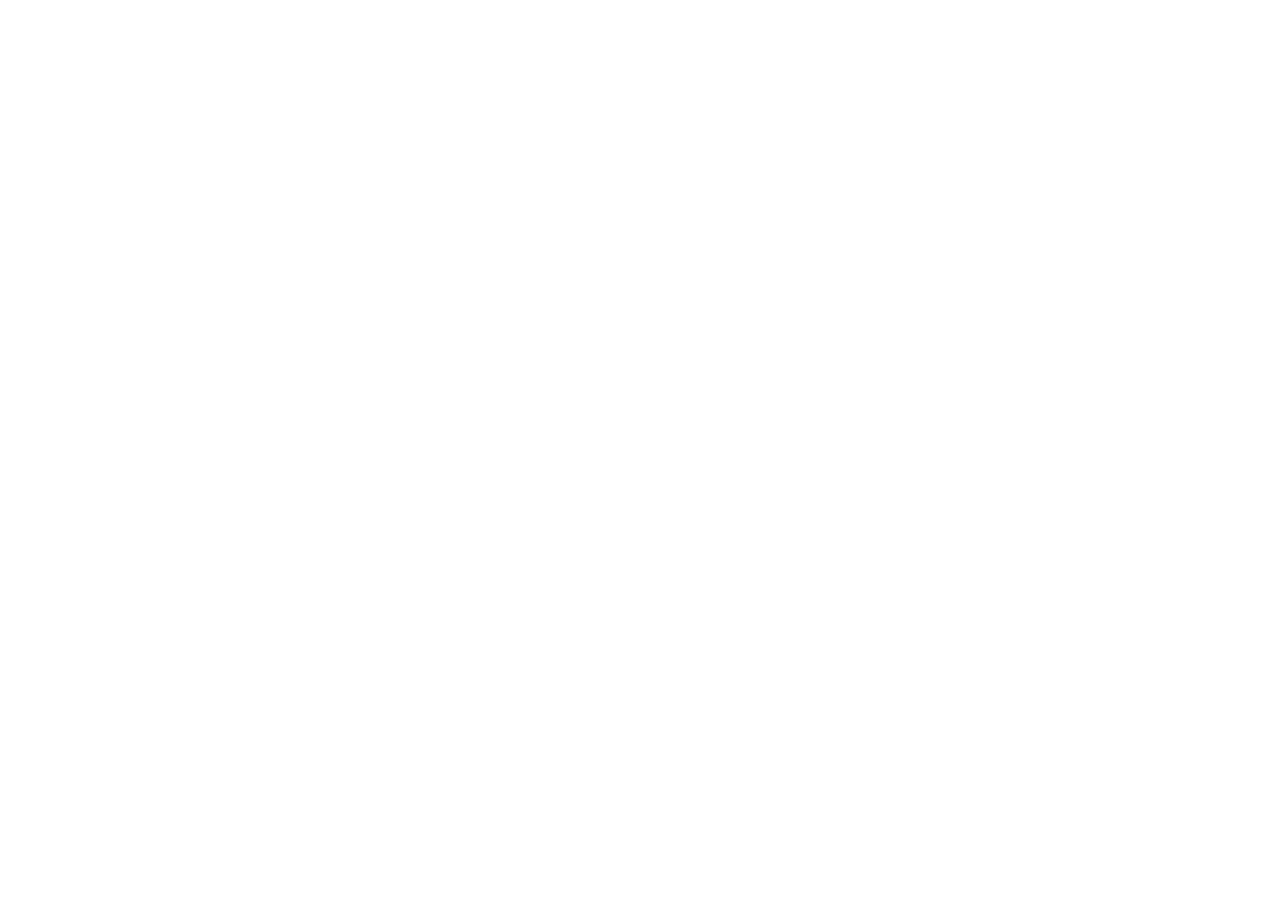
==== generator/index.html @ ec651902 "Add files via upload" ====
<!doctype html>
<html ng-app="app" lang="en">
<head>
  <meta charset="UTF-8">
  <title>Angular App</title>
  <link rel="icon" type="image/x-icon" href="/img/favicon.ico">
  <meta name="viewport" content="width=device-width, initial-scale=1">

  <base href="/">
<link href="/css/app.css" rel="stylesheet"></head>
<body>
  <app></app>
<script type="text/javascript" src="/app.2f1c75b64c5537a450ba.js"></script></body>
</html>
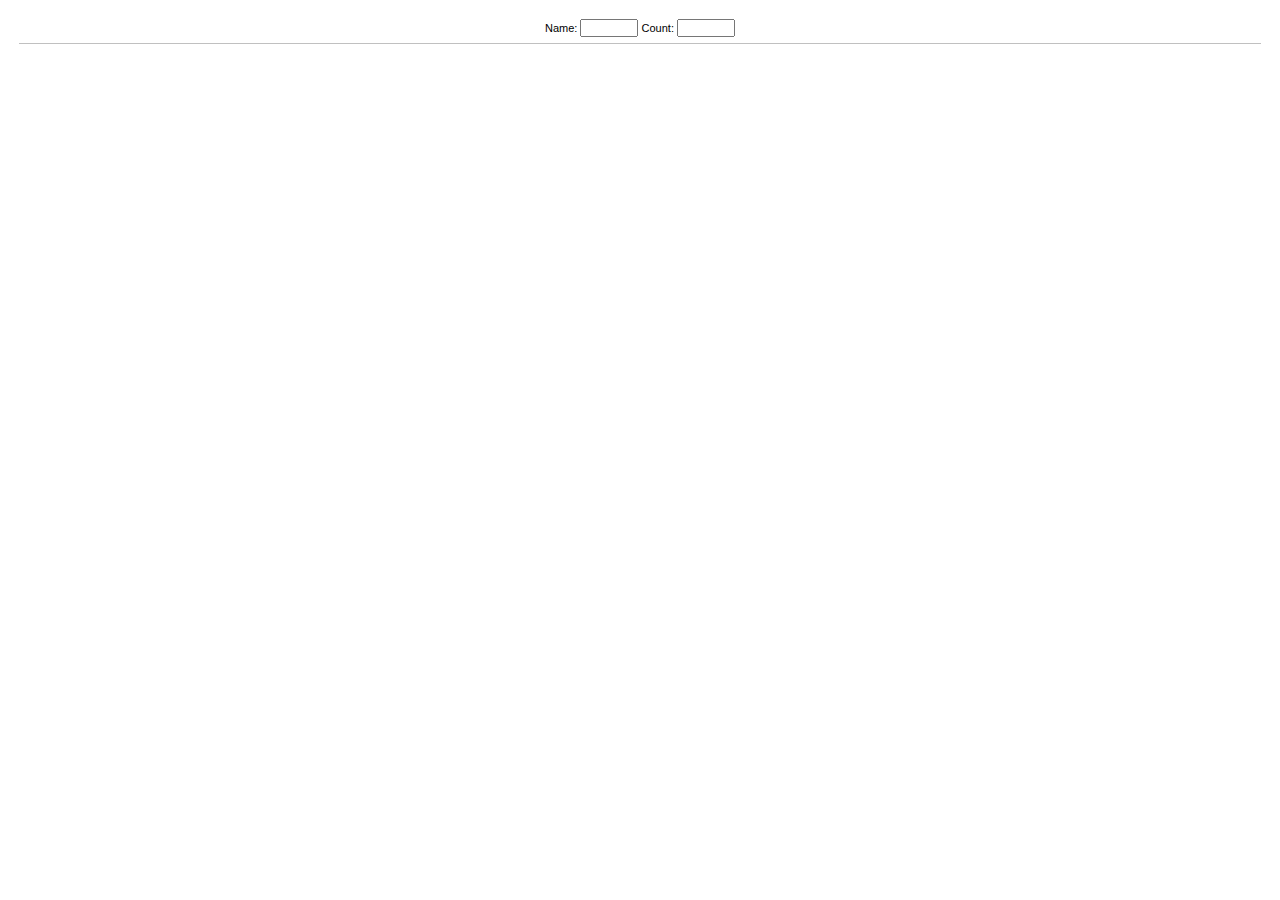
==== commit 5f875e2b: "Add files via upload" ====
--- a/generator/index.html
+++ b/generator/index.html
@@ -7,8 +7,8 @@
   <meta name="viewport" content="width=device-width, initial-scale=1">
 
   <base href="/">
-<link href="/css/app.css" rel="stylesheet"></head>
+<link href="/generator/css/app.css" rel="stylesheet"></head>
 <body>
   <app></app>
-<script type="text/javascript" src="/app.2f1c75b64c5537a450ba.js"></script></body>
+<script type="text/javascript" src="/generator/app.075ae5afd5b151b10139.js"></script></body>
 </html>
--- a/generator/css/app.css
+++ b/generator/css/app.css
@@ -0,0 +1,43 @@
+main {
+  font-size: 11px;
+  padding: 1em;
+  font-family: Arial, Helvetica, sans-serif;
+  text-align: center;
+  display: block;
+}
+
+input {
+  width: 50px;
+  font-size: 11px;
+}
+
+form {
+  padding-bottom: 0.5em;
+  margin-bottom: 0.5em;
+  border-bottom: 1px solid silver;
+}
+
+.column {
+  width: 250px;
+  float: left;
+  padding-right: 0.5em;
+  margin-right: 0.5em;
+  border-right: 1px solid silver;
+}
+
+.container {
+  display: inline-block;
+  border: 5px solid #000;
+  padding: 10px 10px 5px;
+  margin-bottom: 1em;
+}
+
+.label {
+  font-family: monospace;
+  font-weight: 700;
+  font-size: 22px;
+  display: block;
+  text-align: center;
+  line-height: 1.5;
+}
+/*# sourceMappingURL=app.css.map*/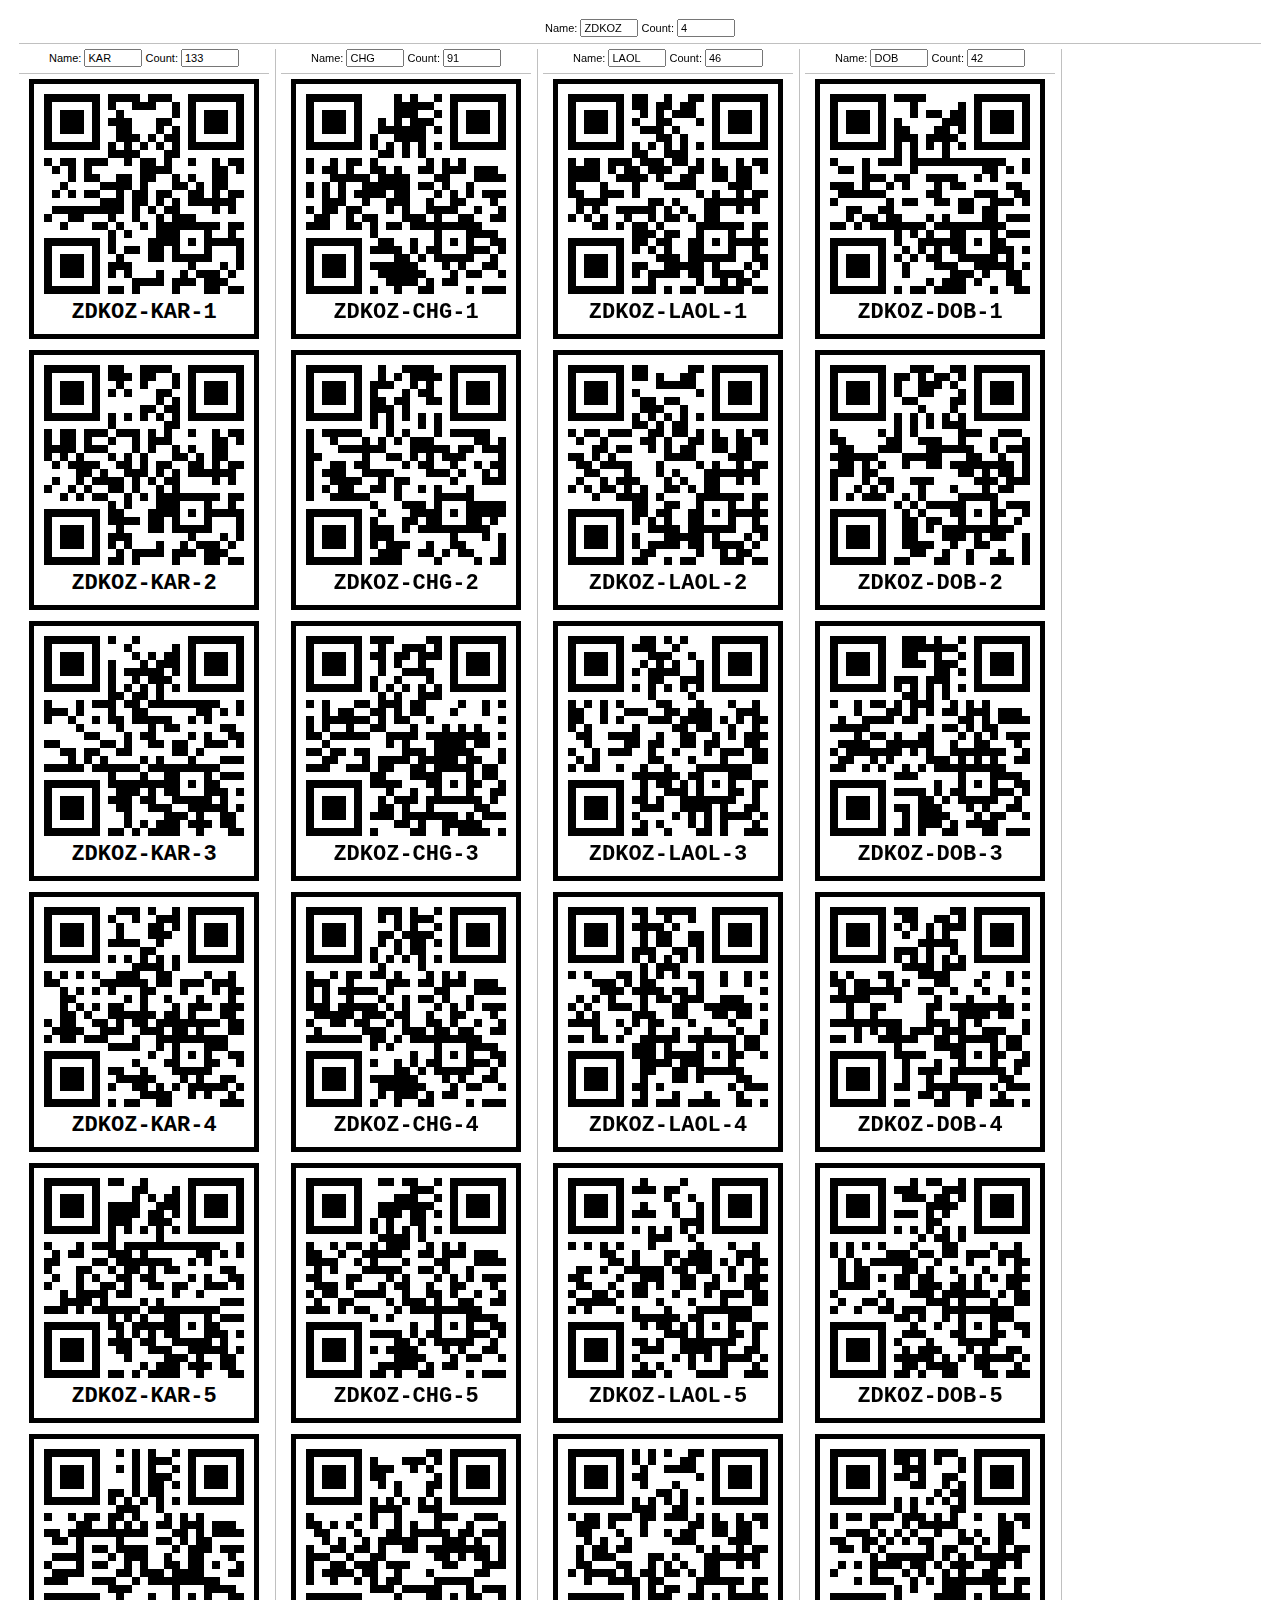
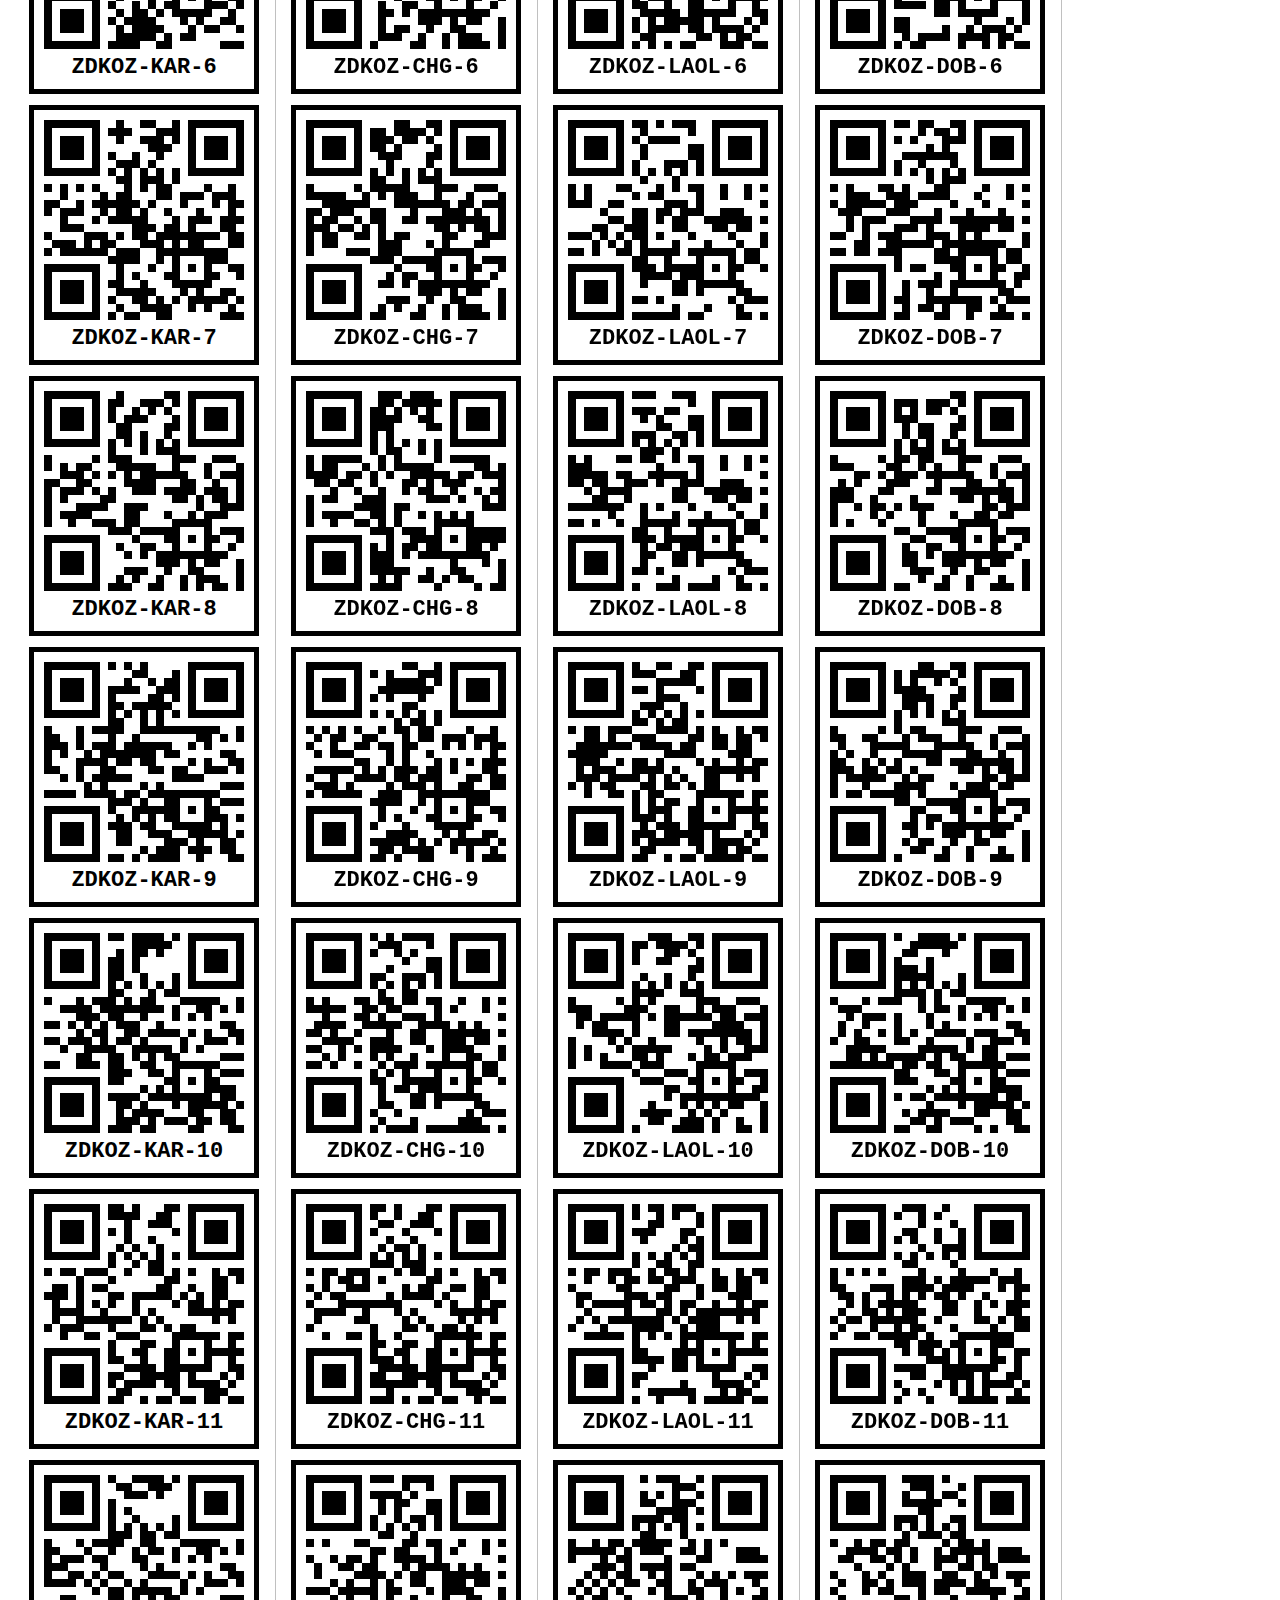
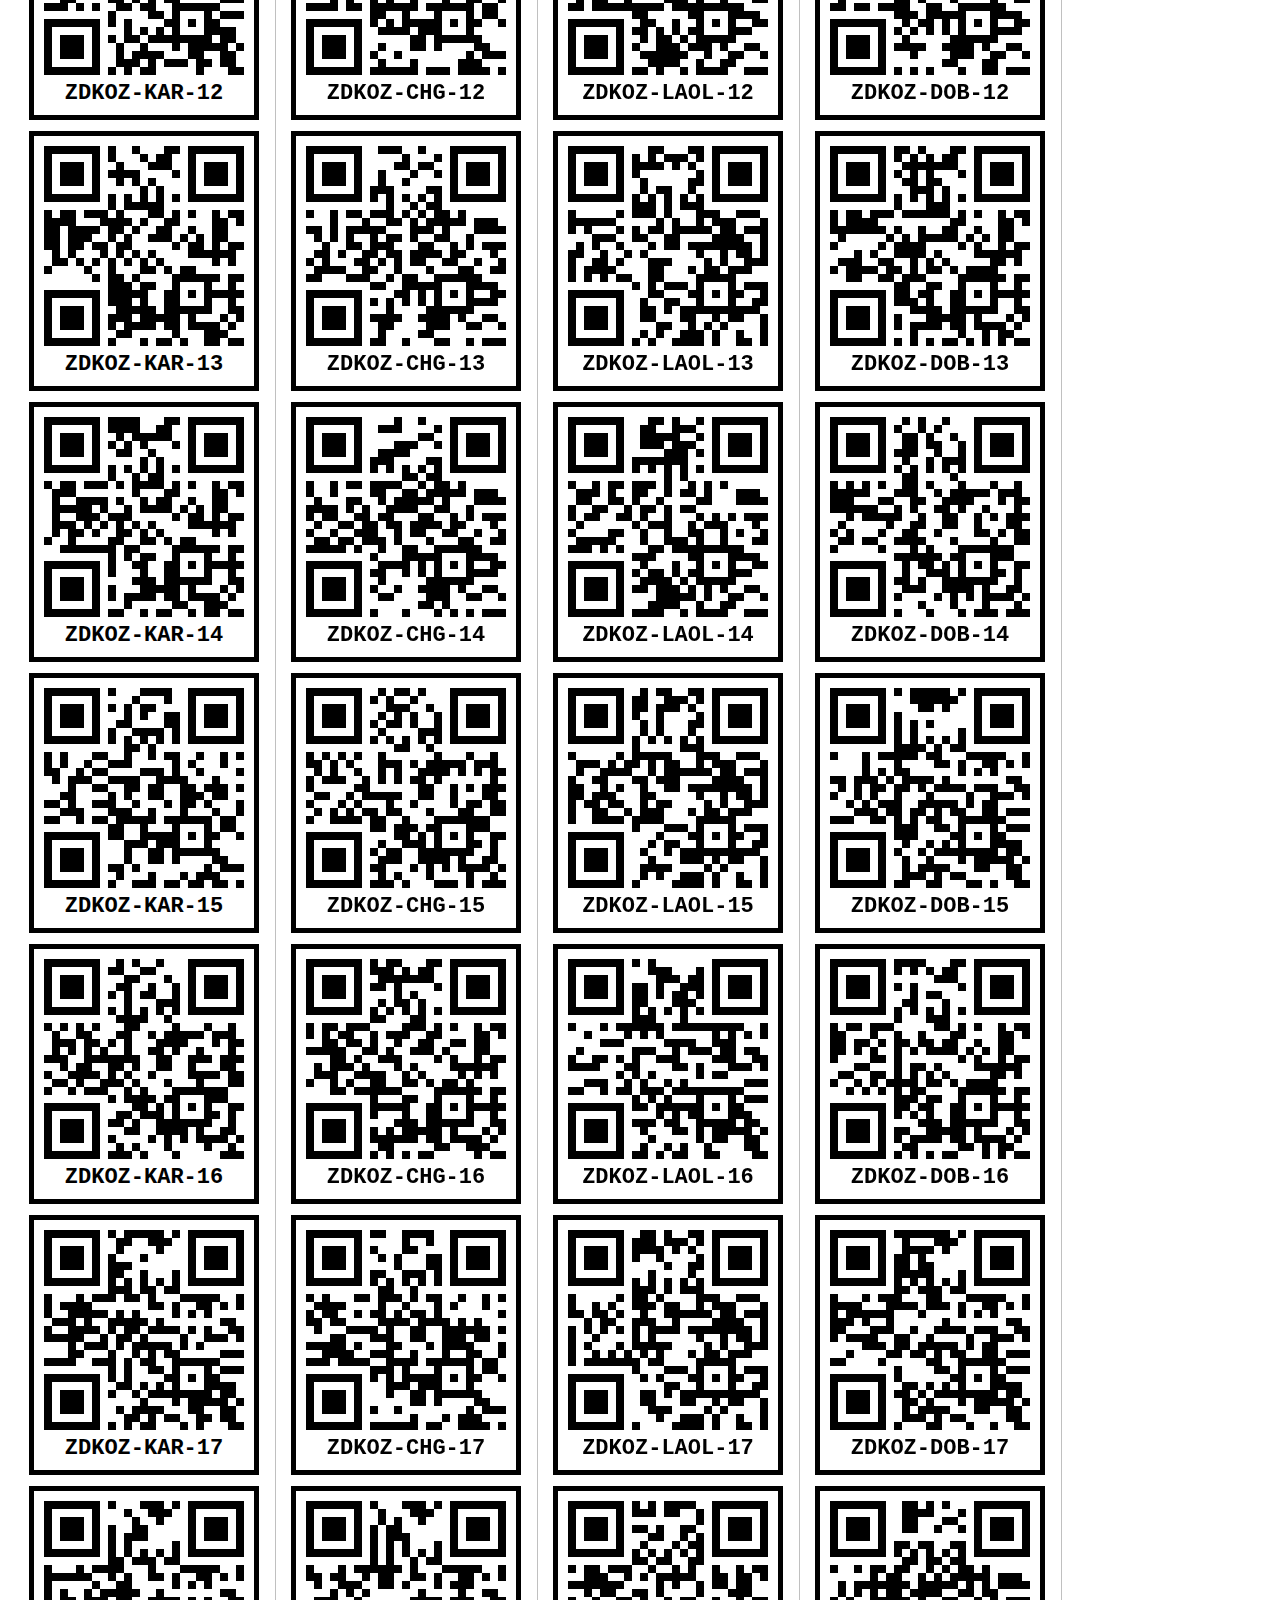
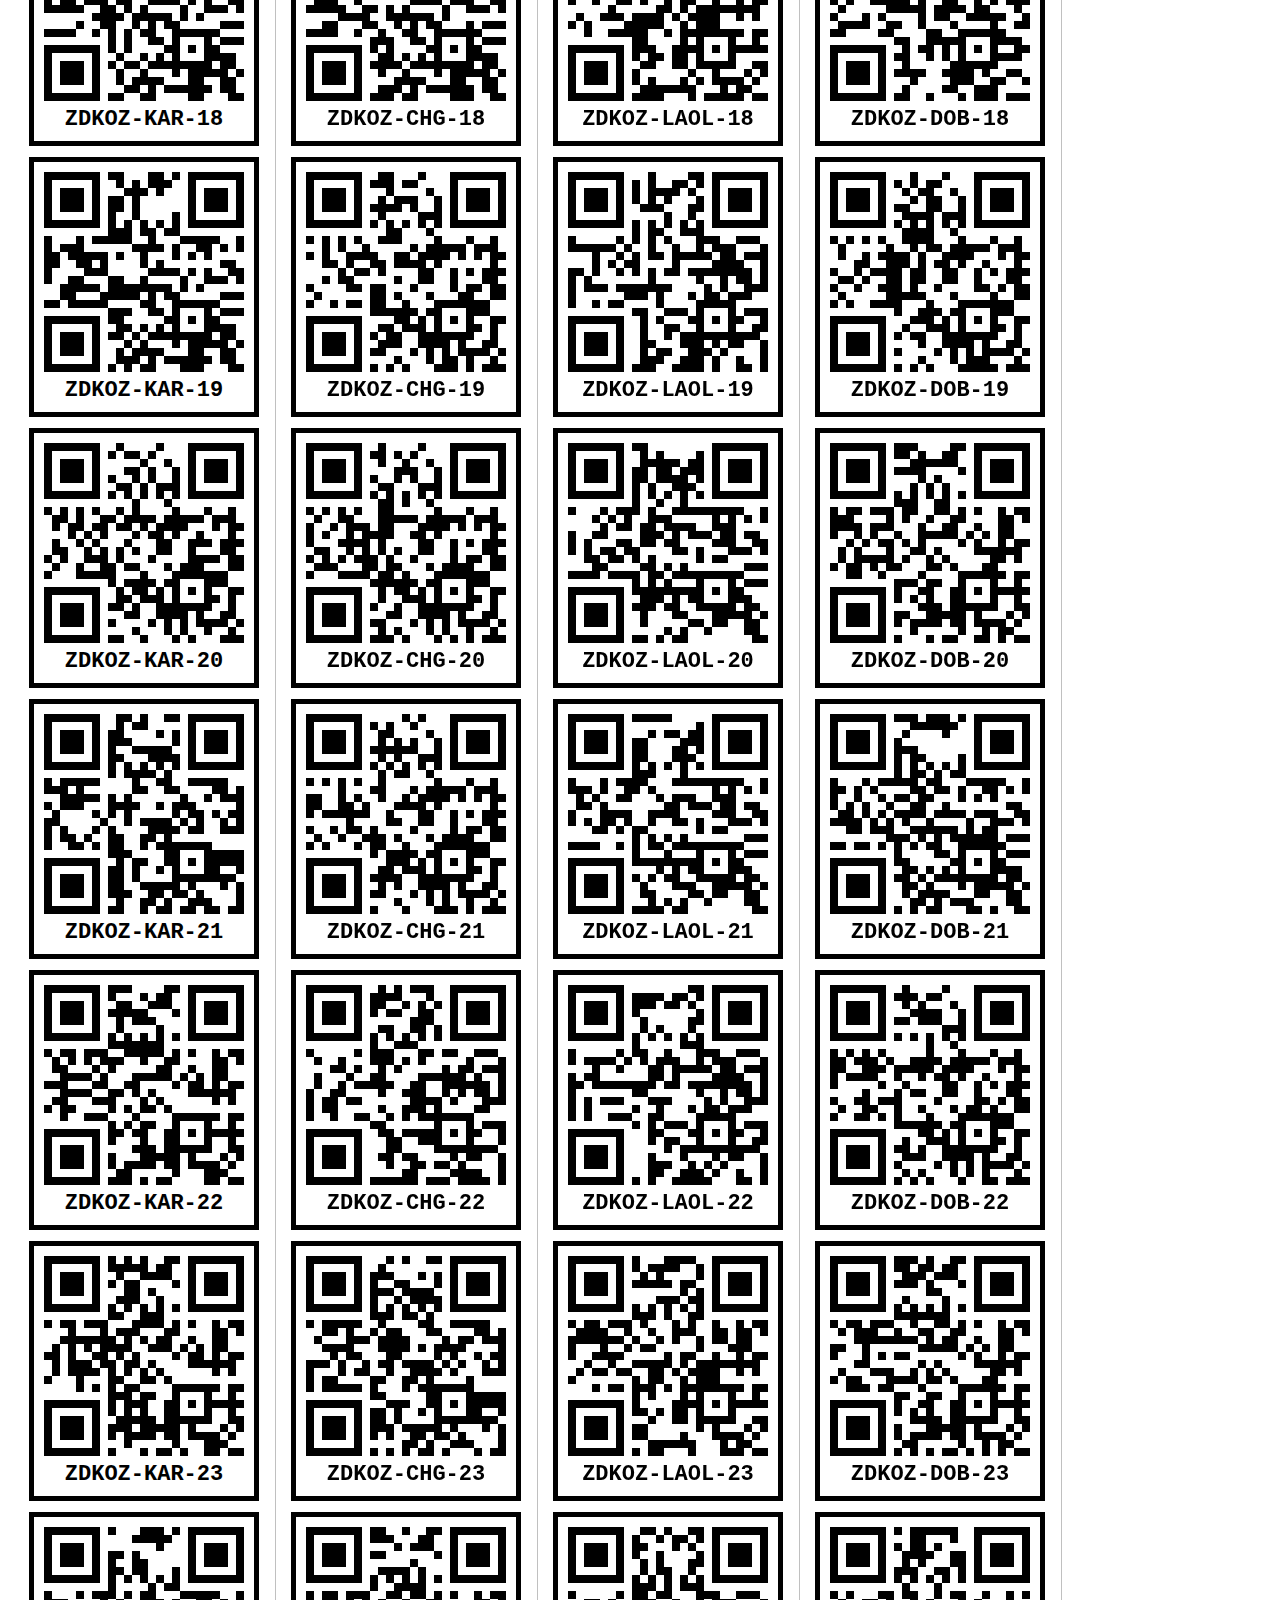
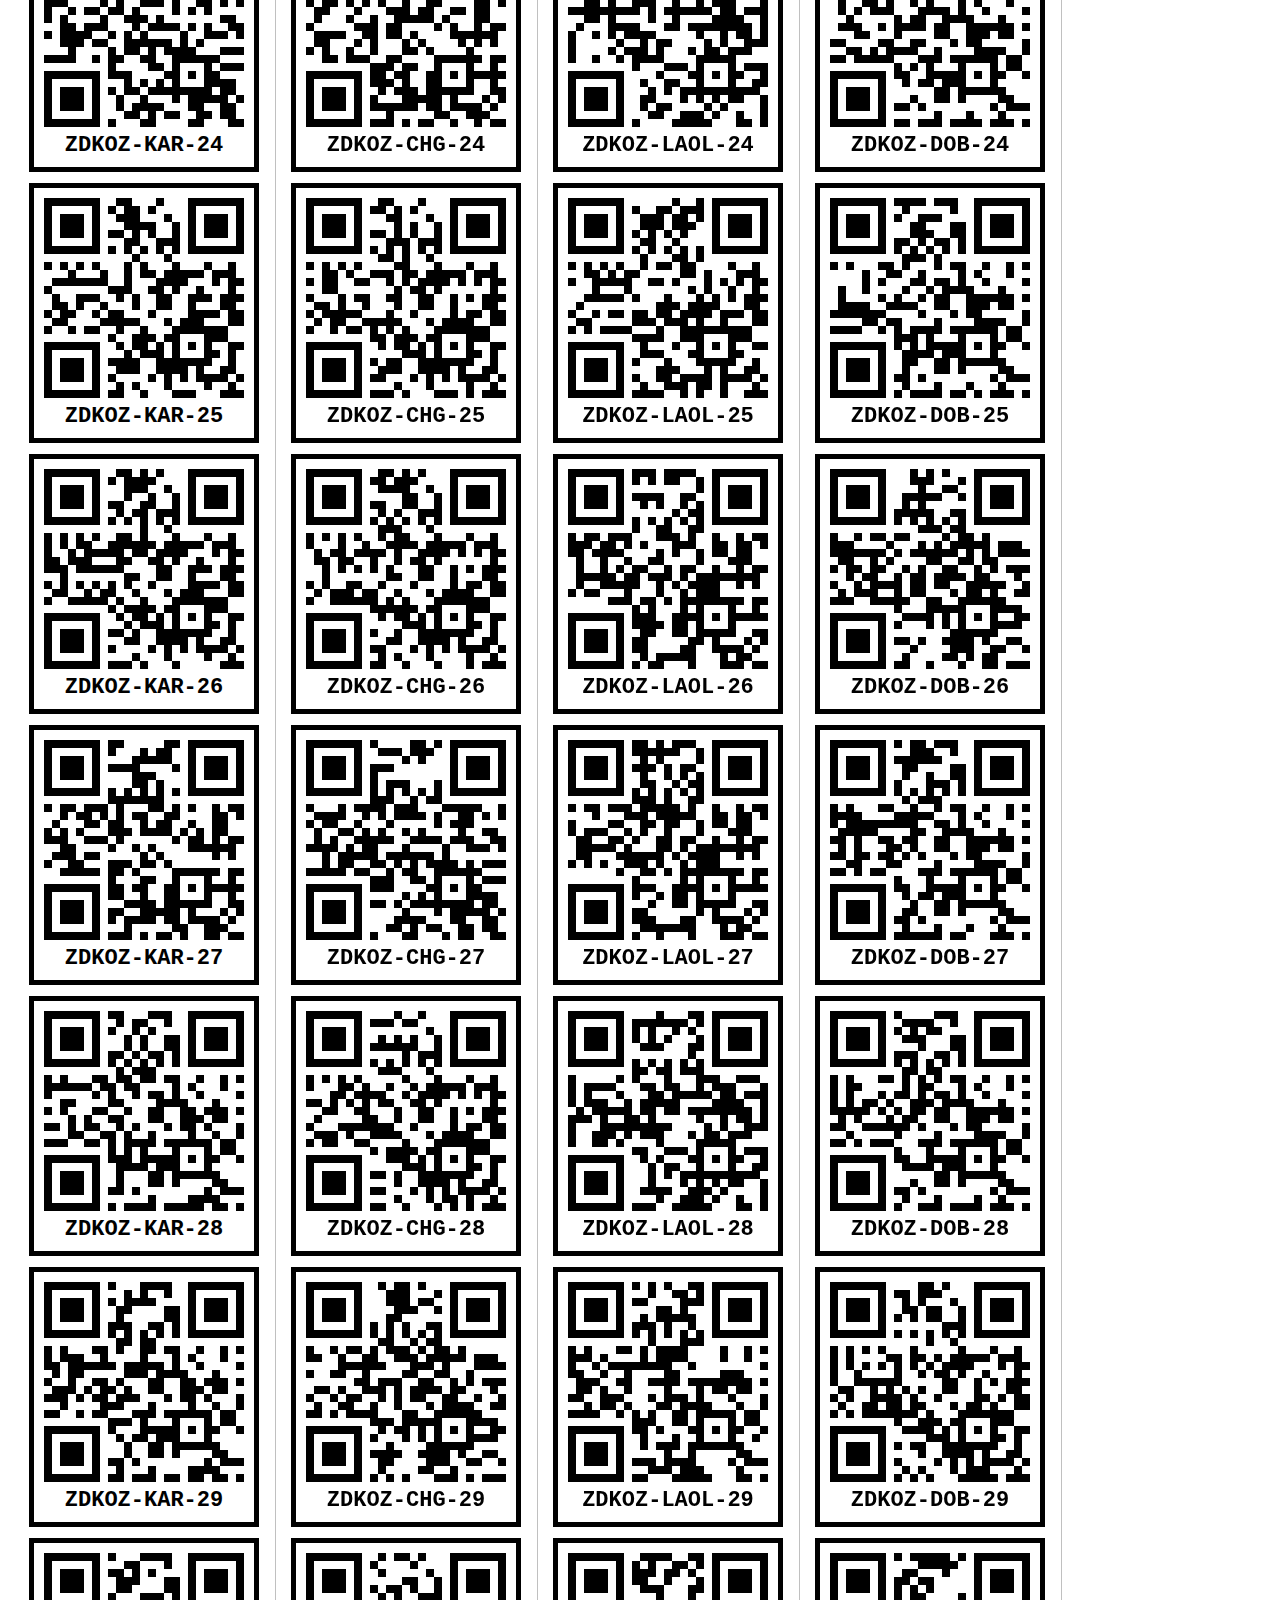
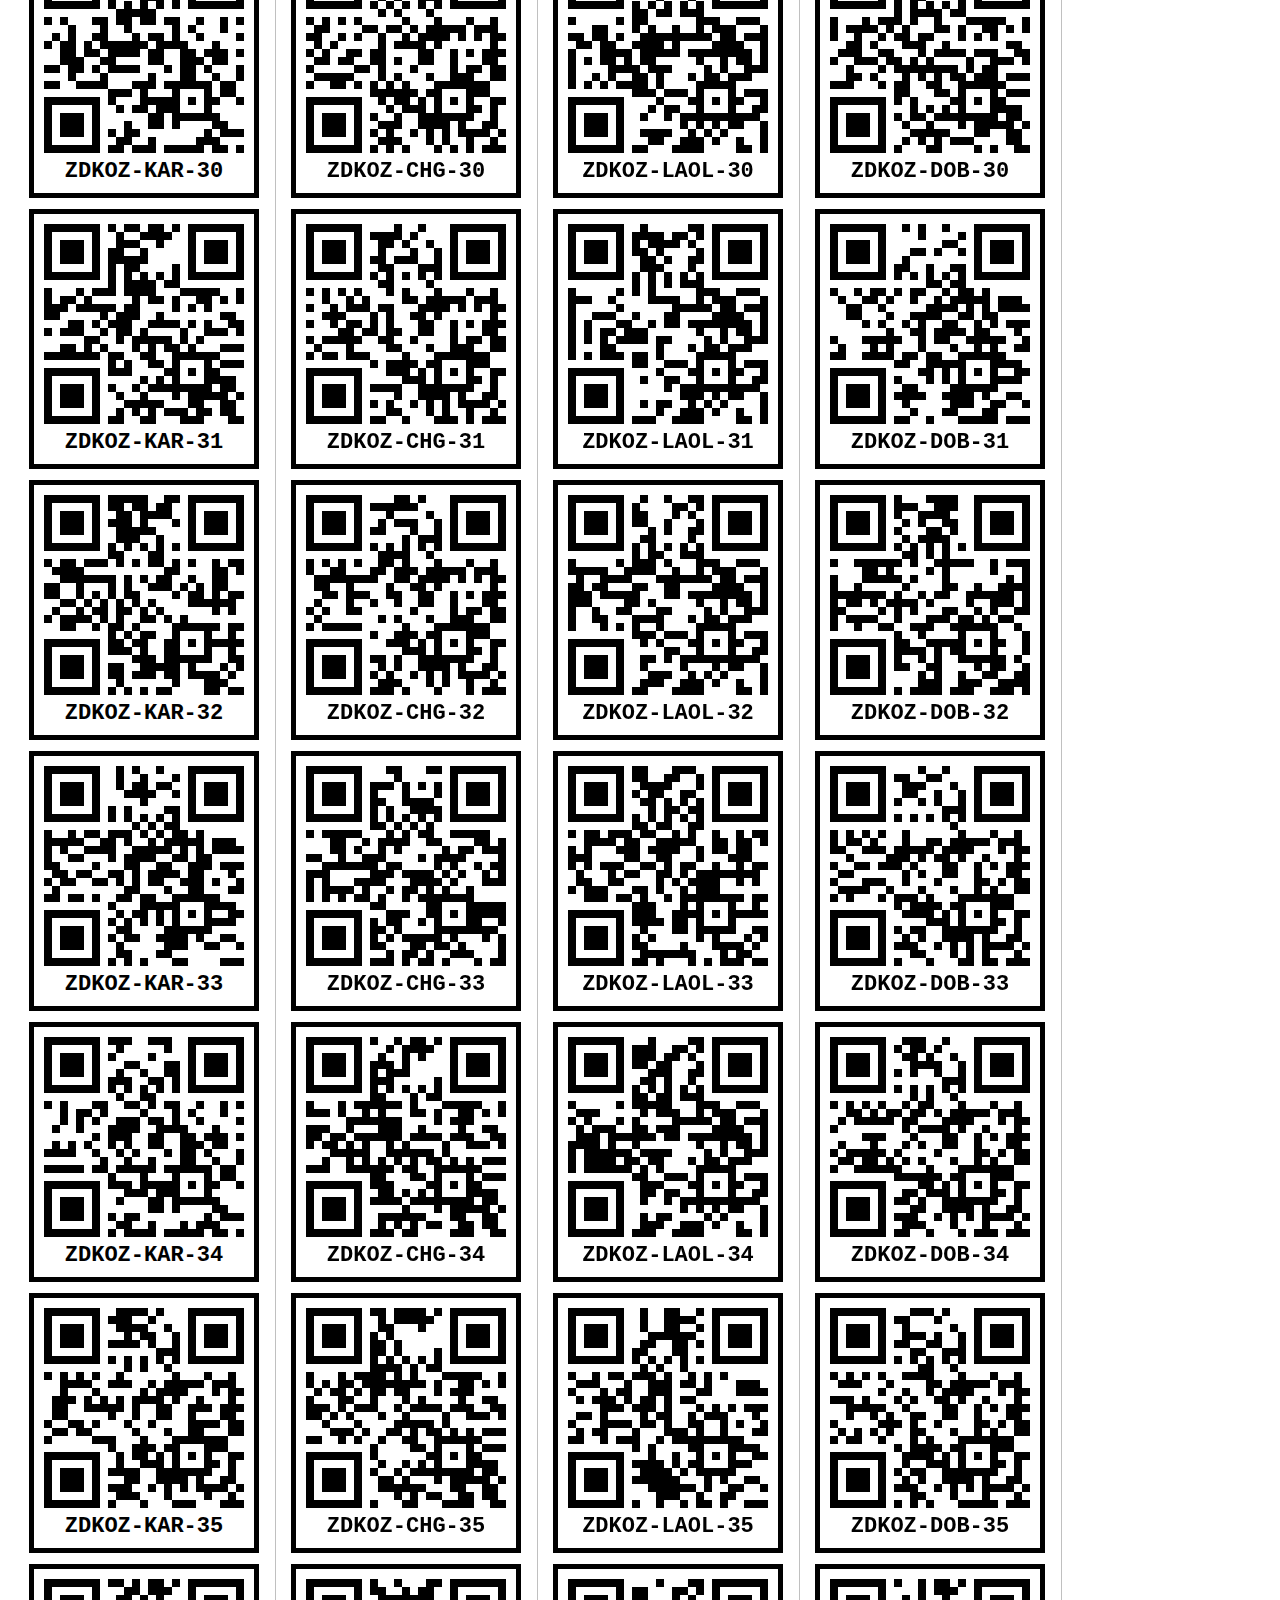
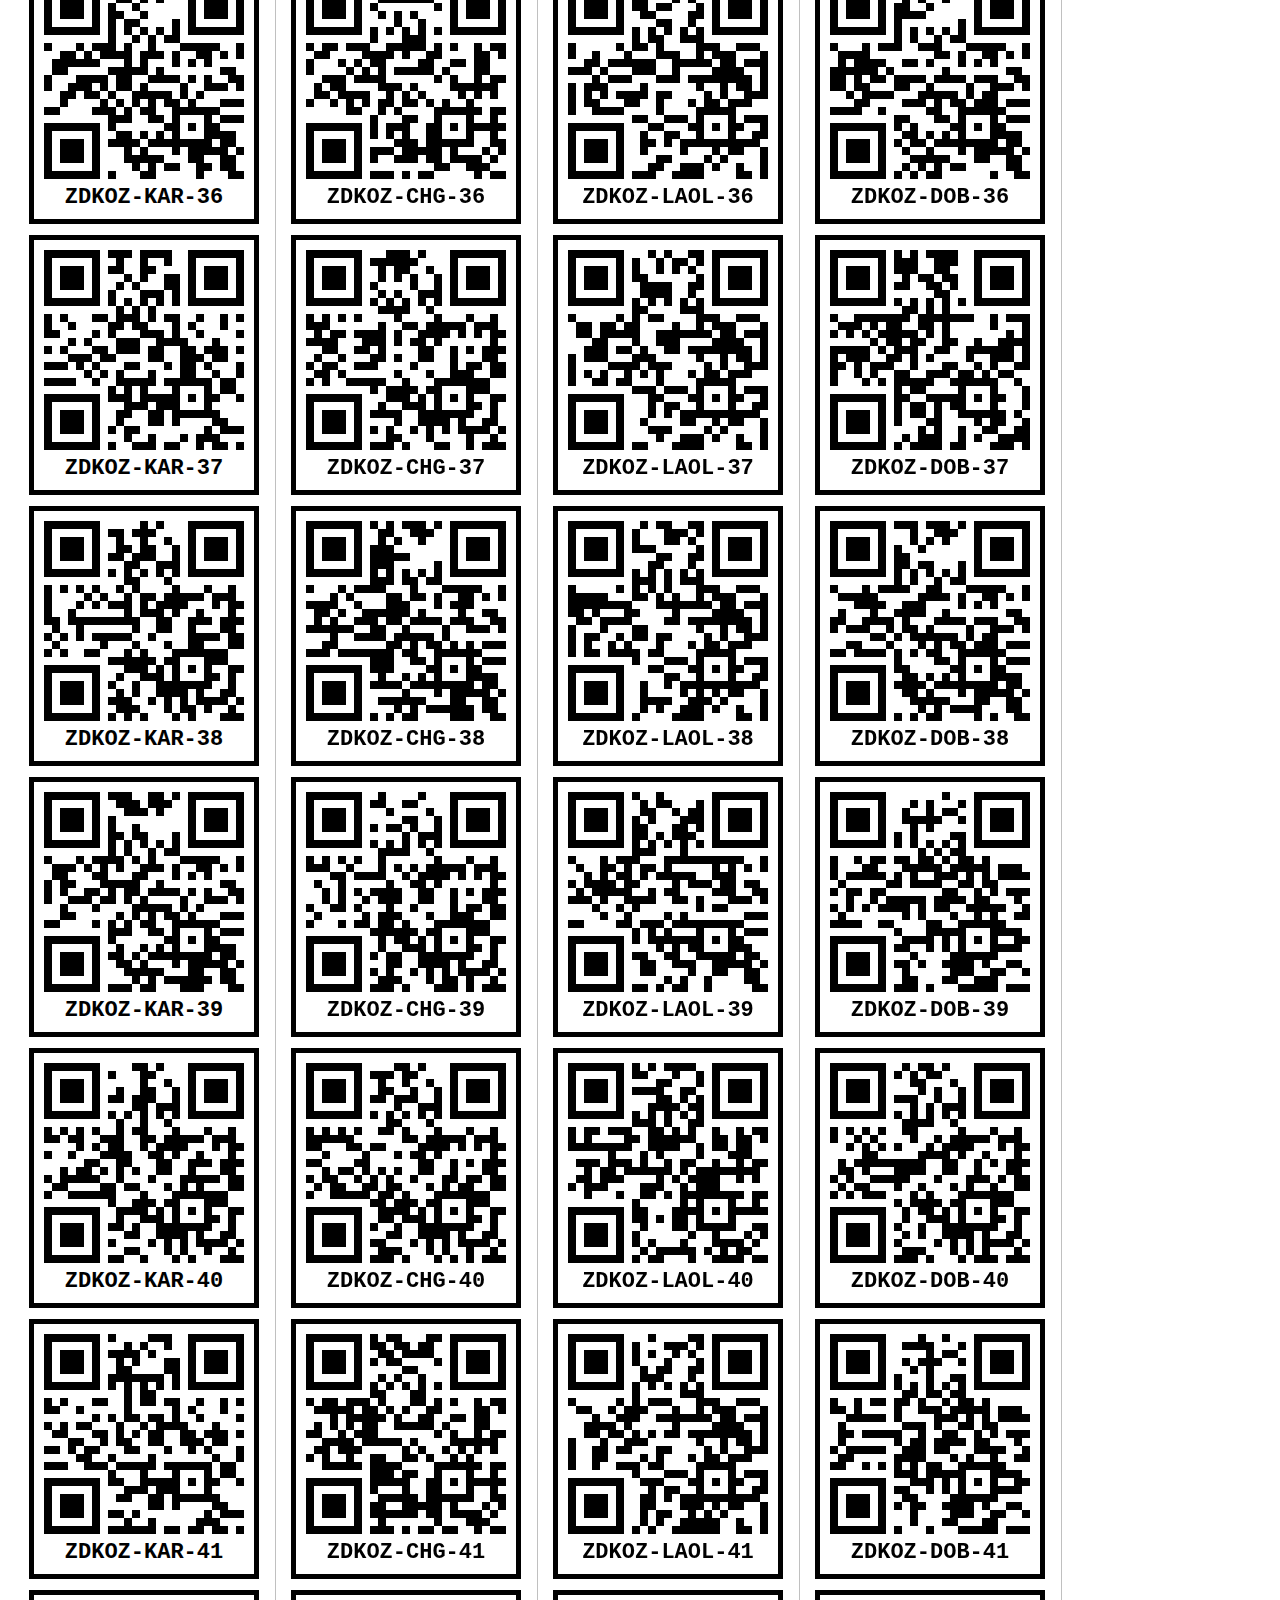
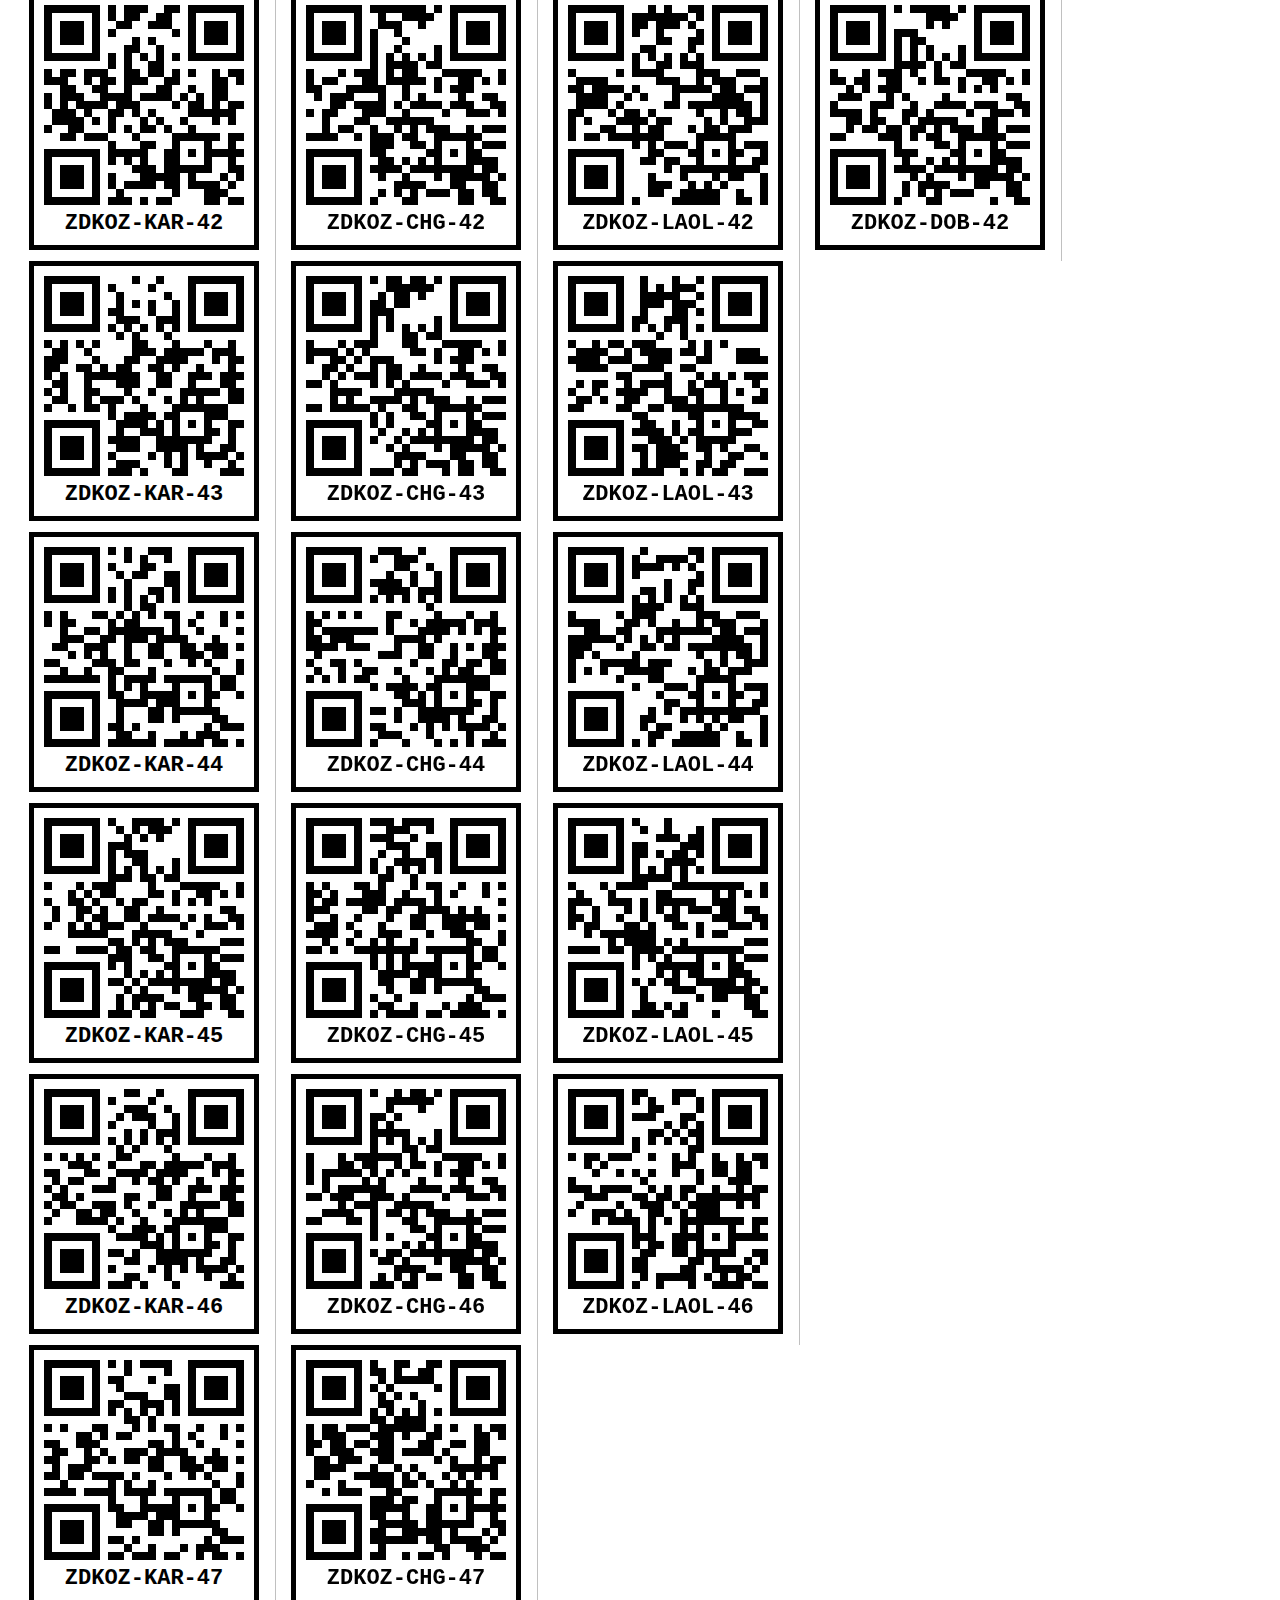
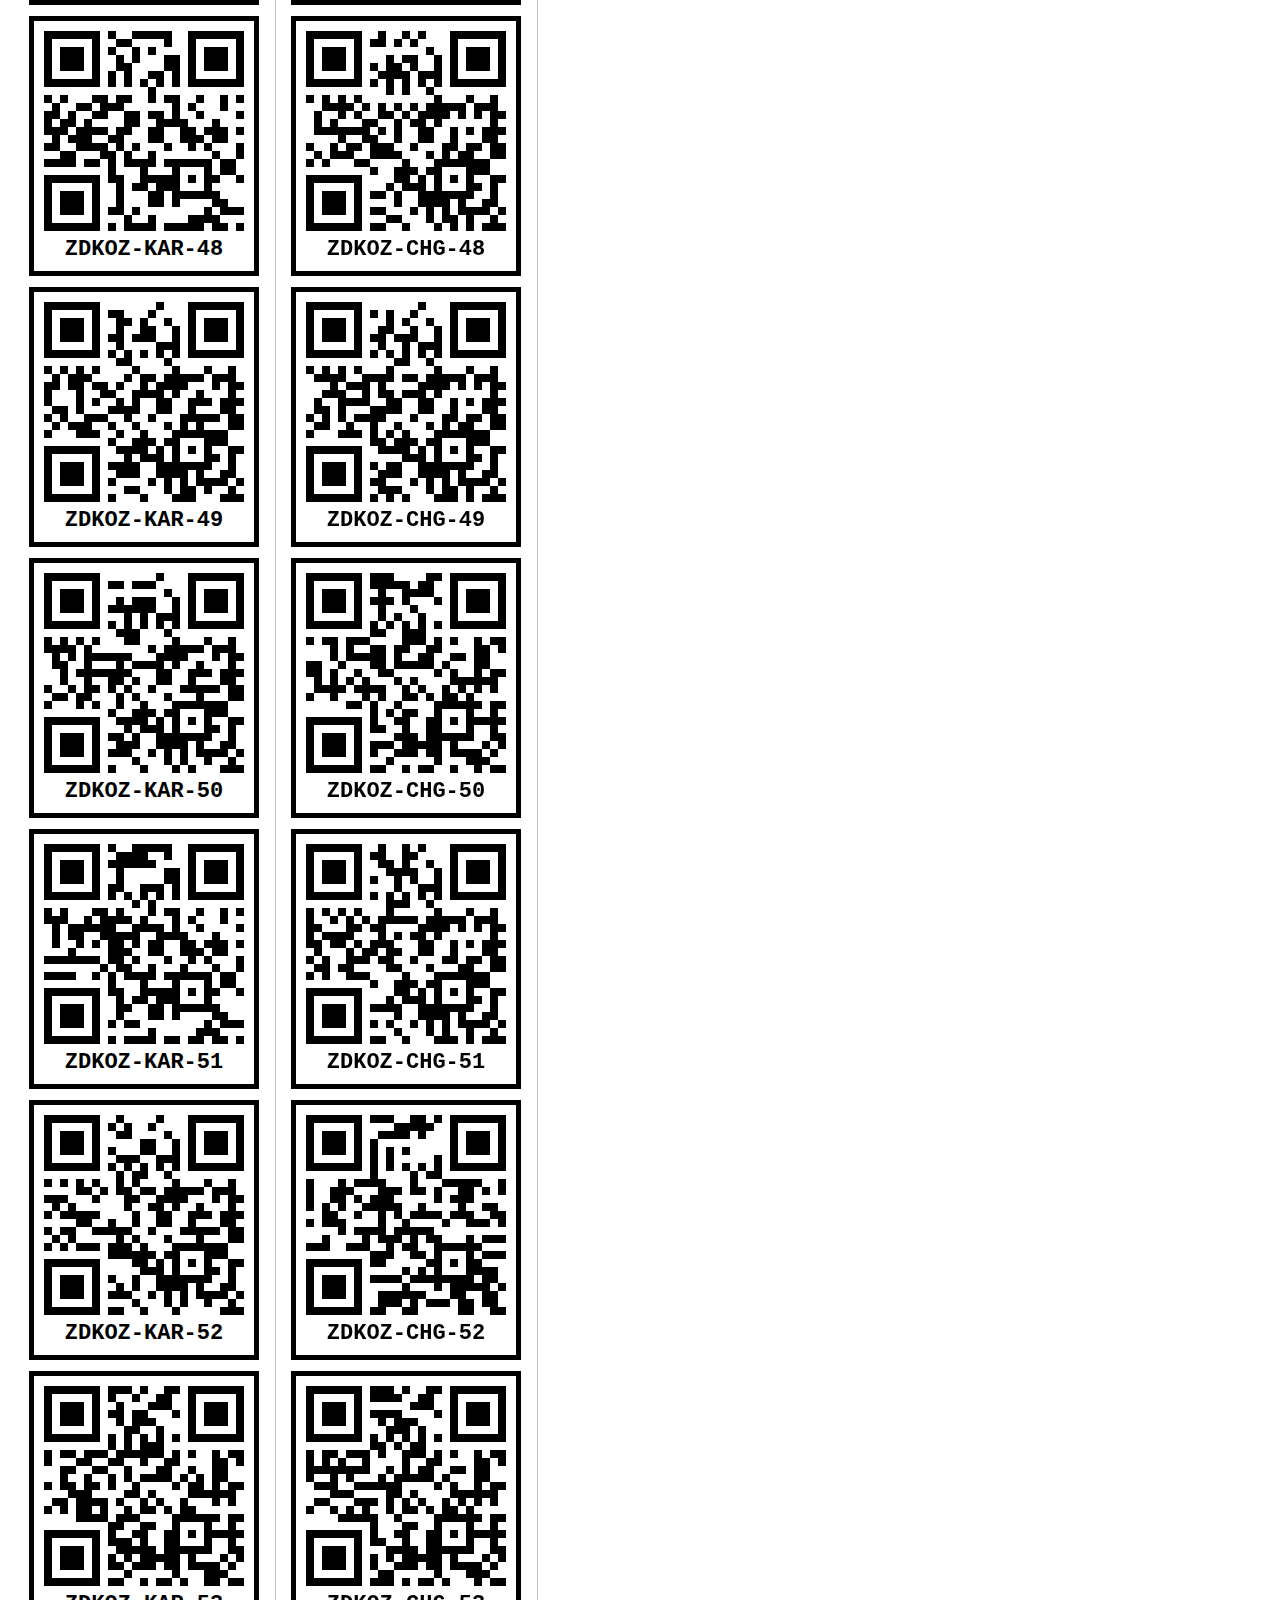
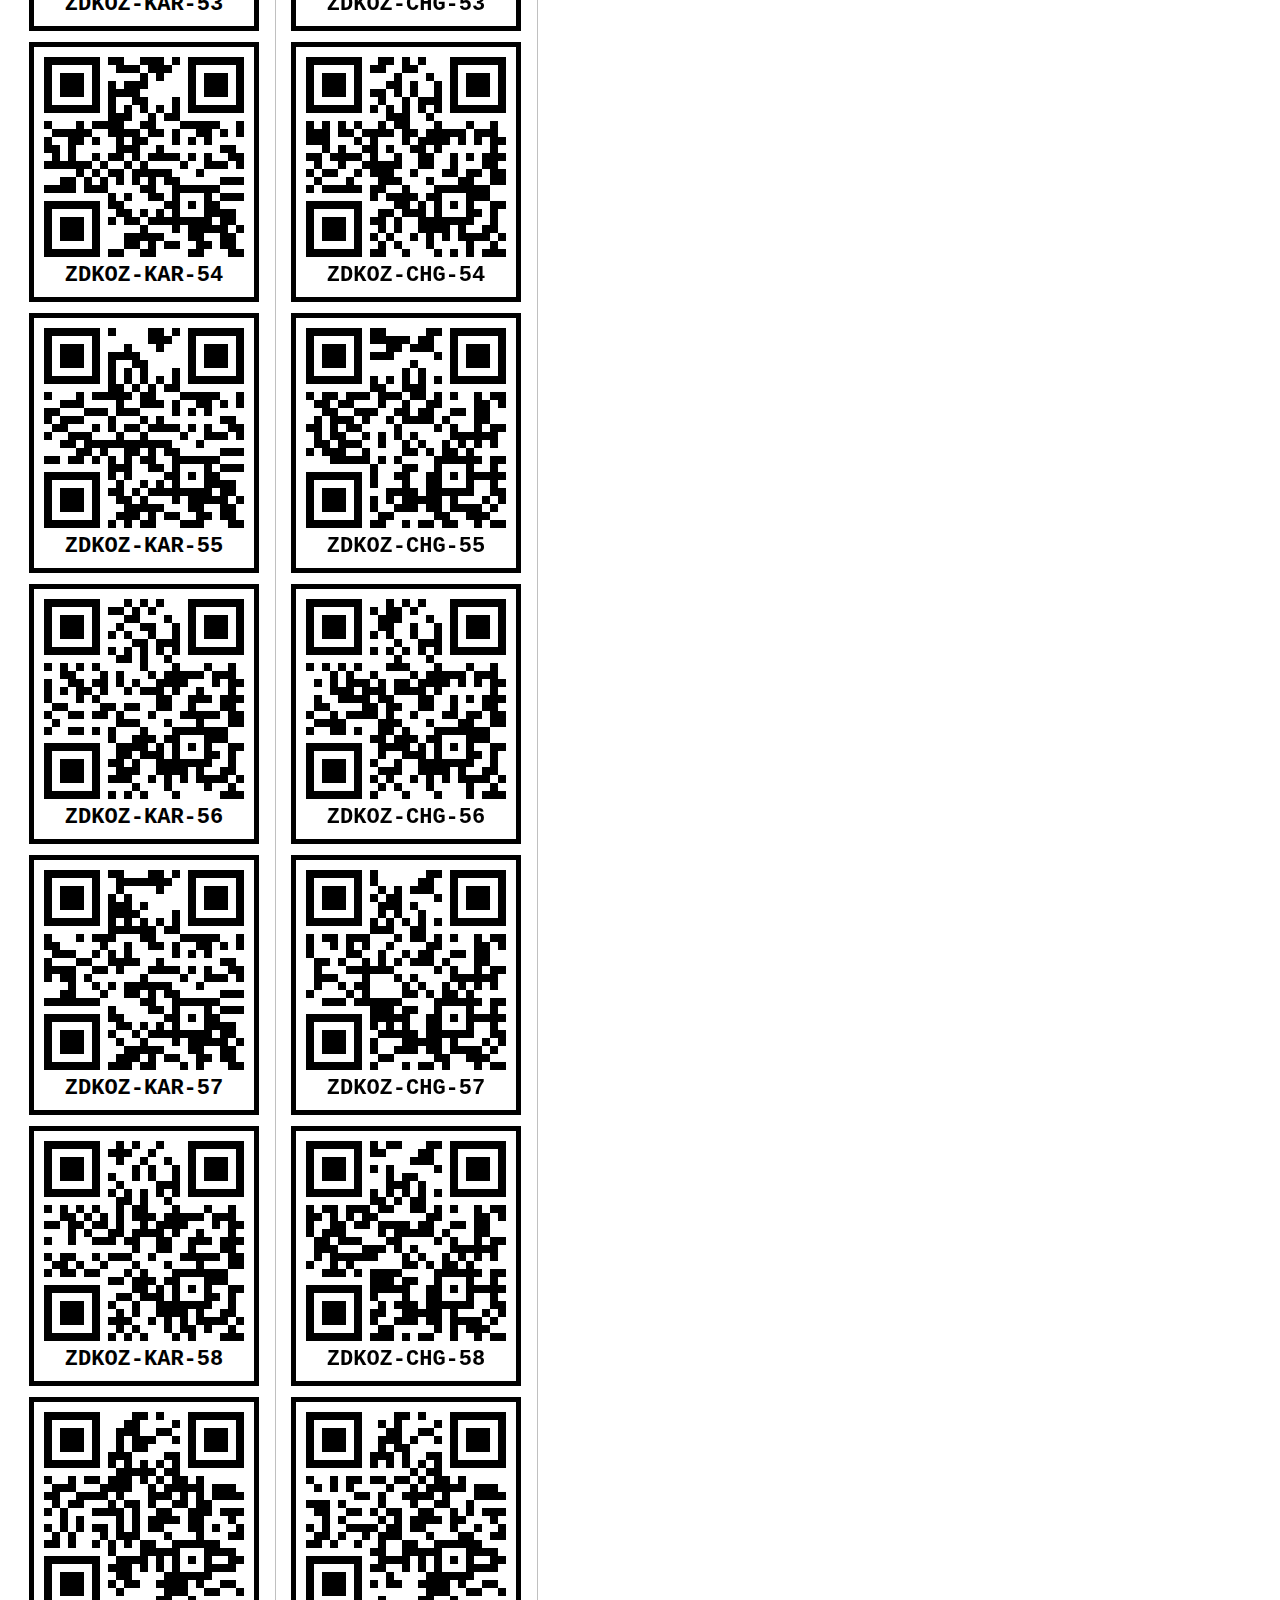
==== commit f9bf6507: "Add files via upload" ====
--- a/generator/index.html
+++ b/generator/index.html
@@ -10,5 +10,5 @@
 <link href="/generator/css/app.css" rel="stylesheet"></head>
 <body>
   <app></app>
-<script type="text/javascript" src="/generator/app.075ae5afd5b151b10139.js"></script></body>
+<script type="text/javascript" src="/generator/app.3625b294370742699b46.js"></script></body>
 </html>
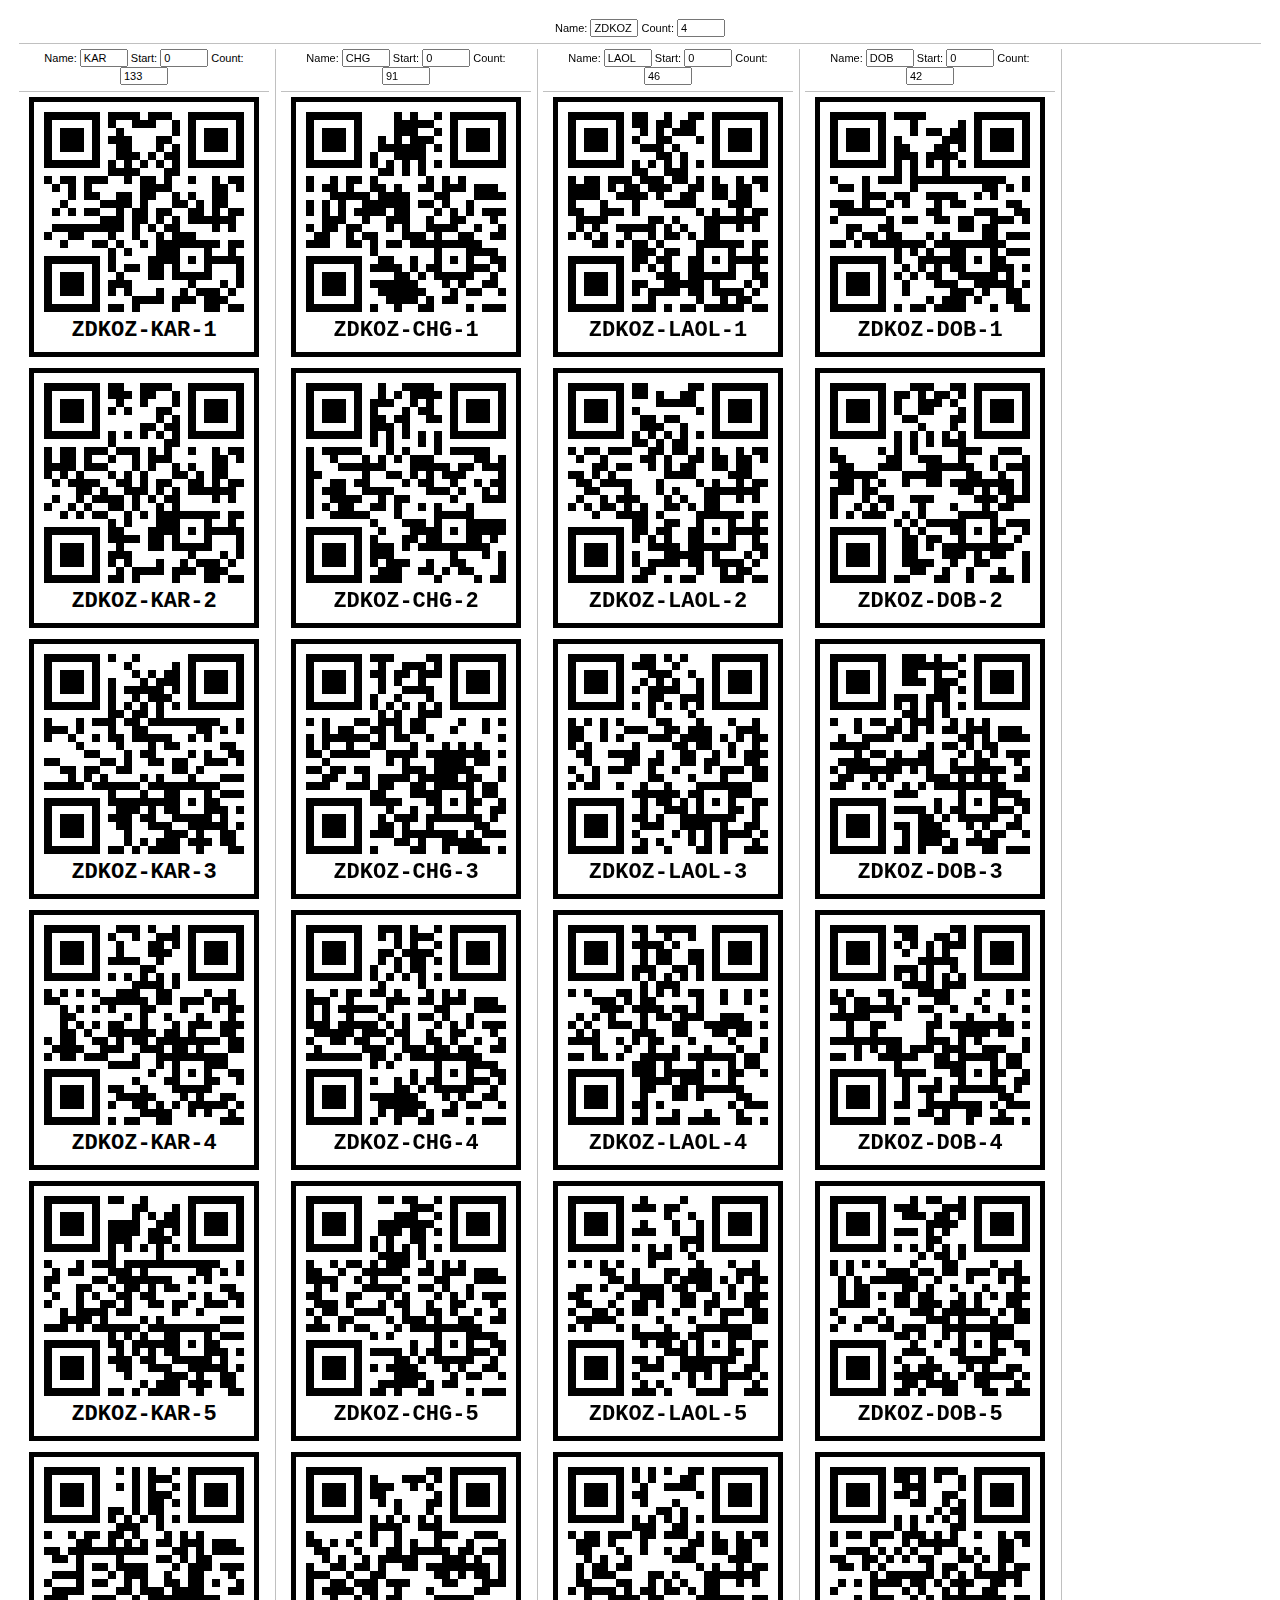
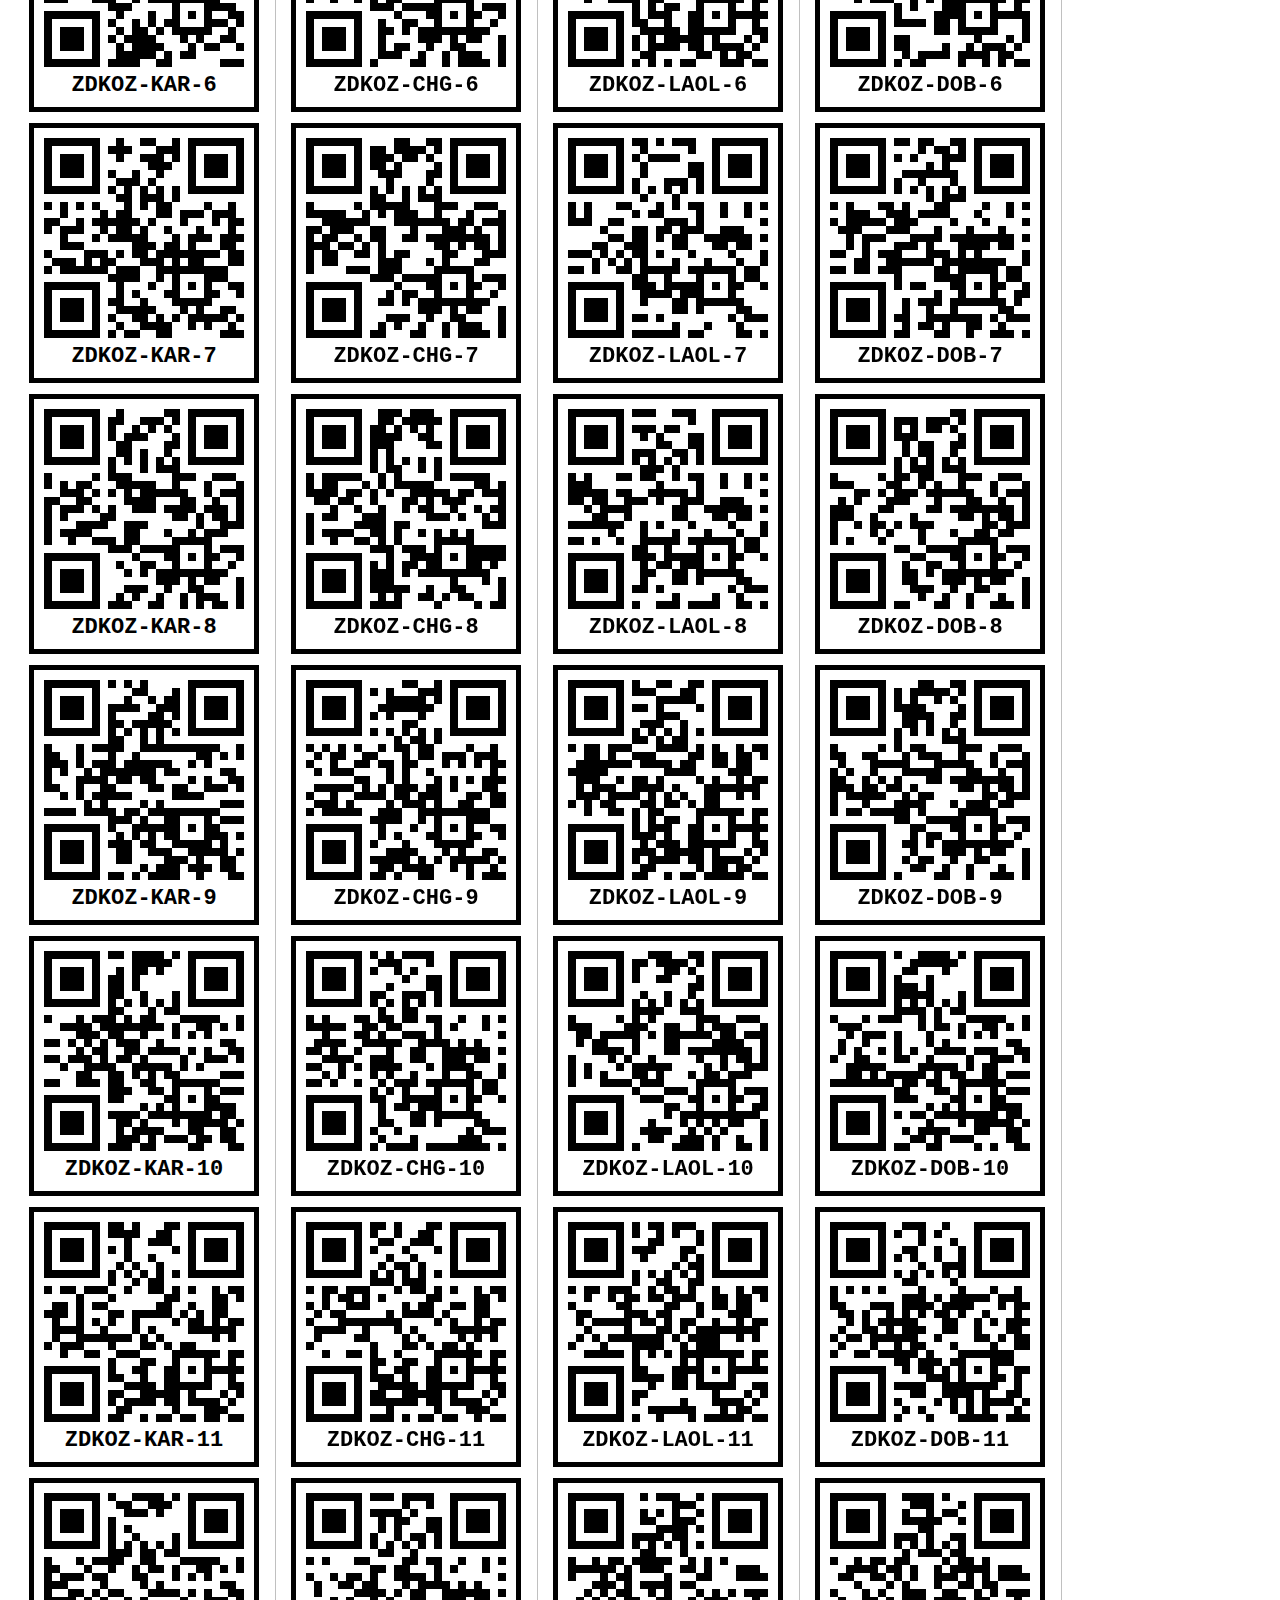
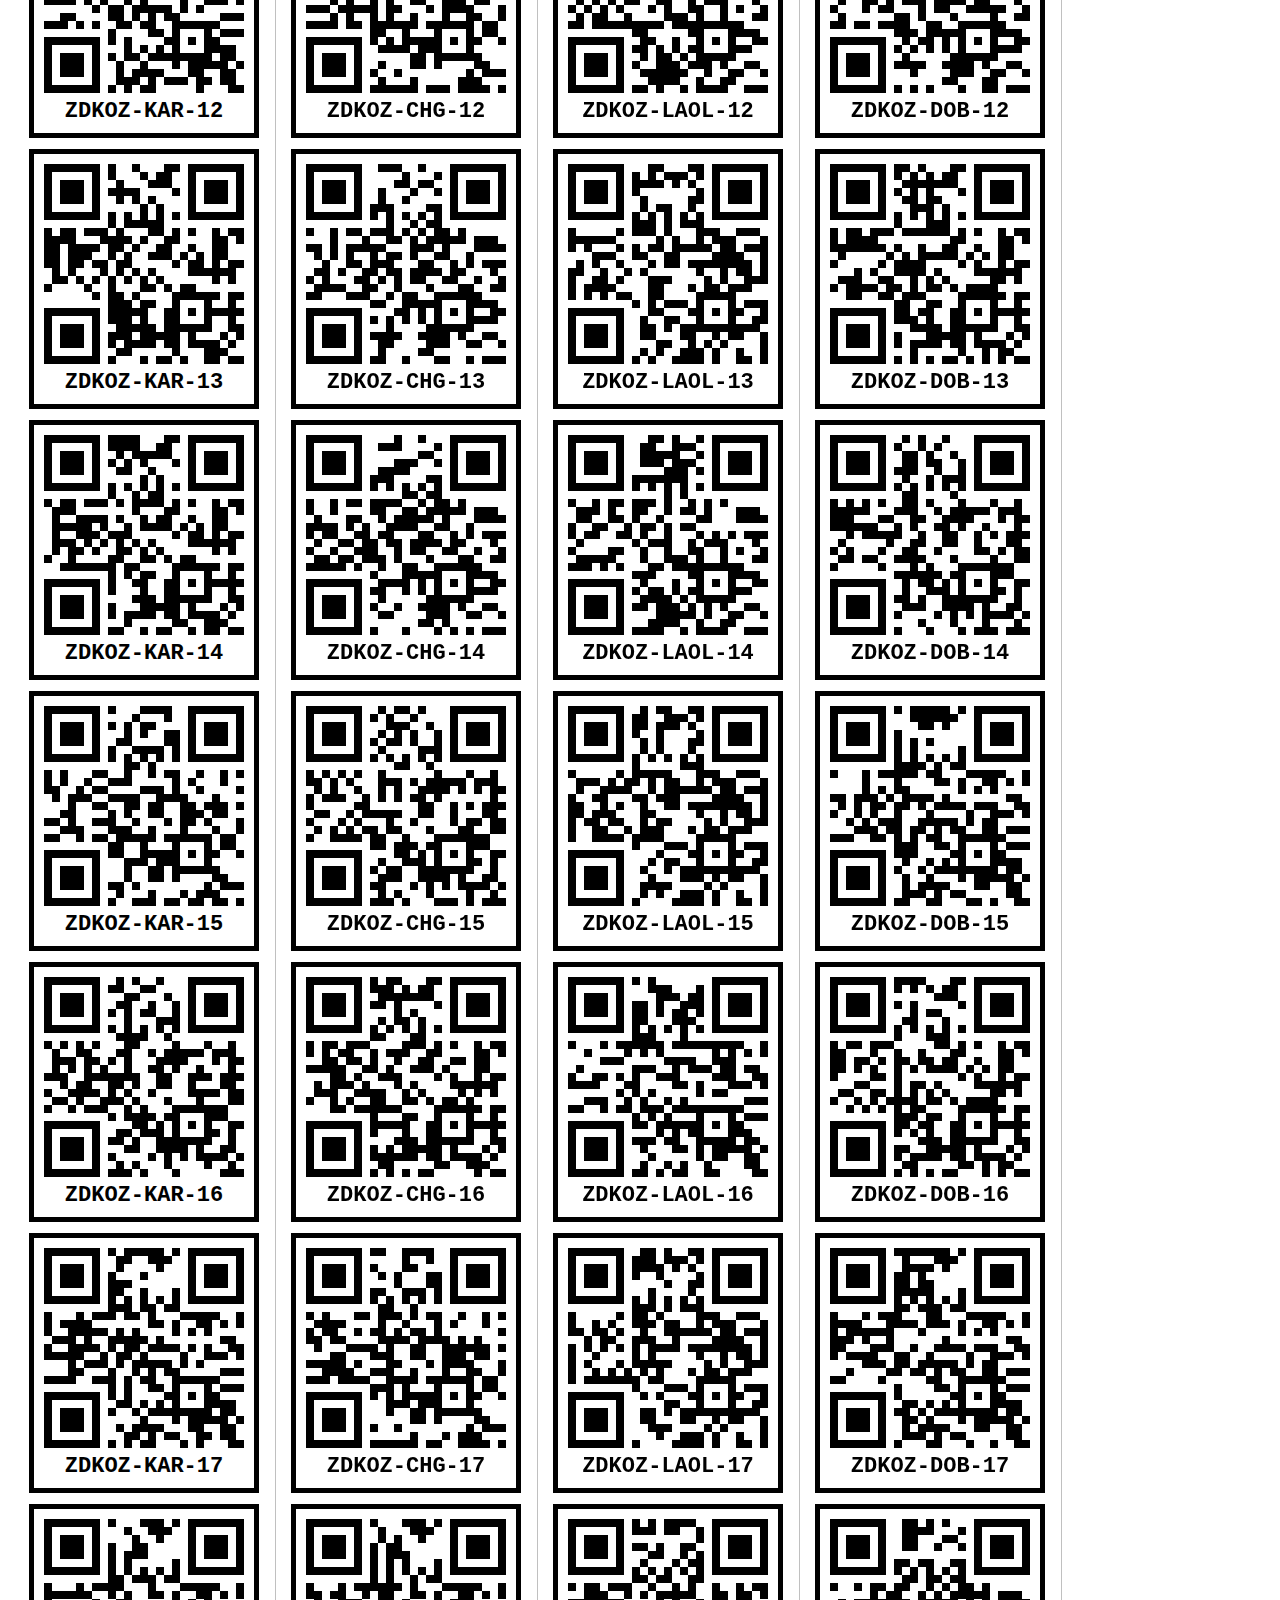
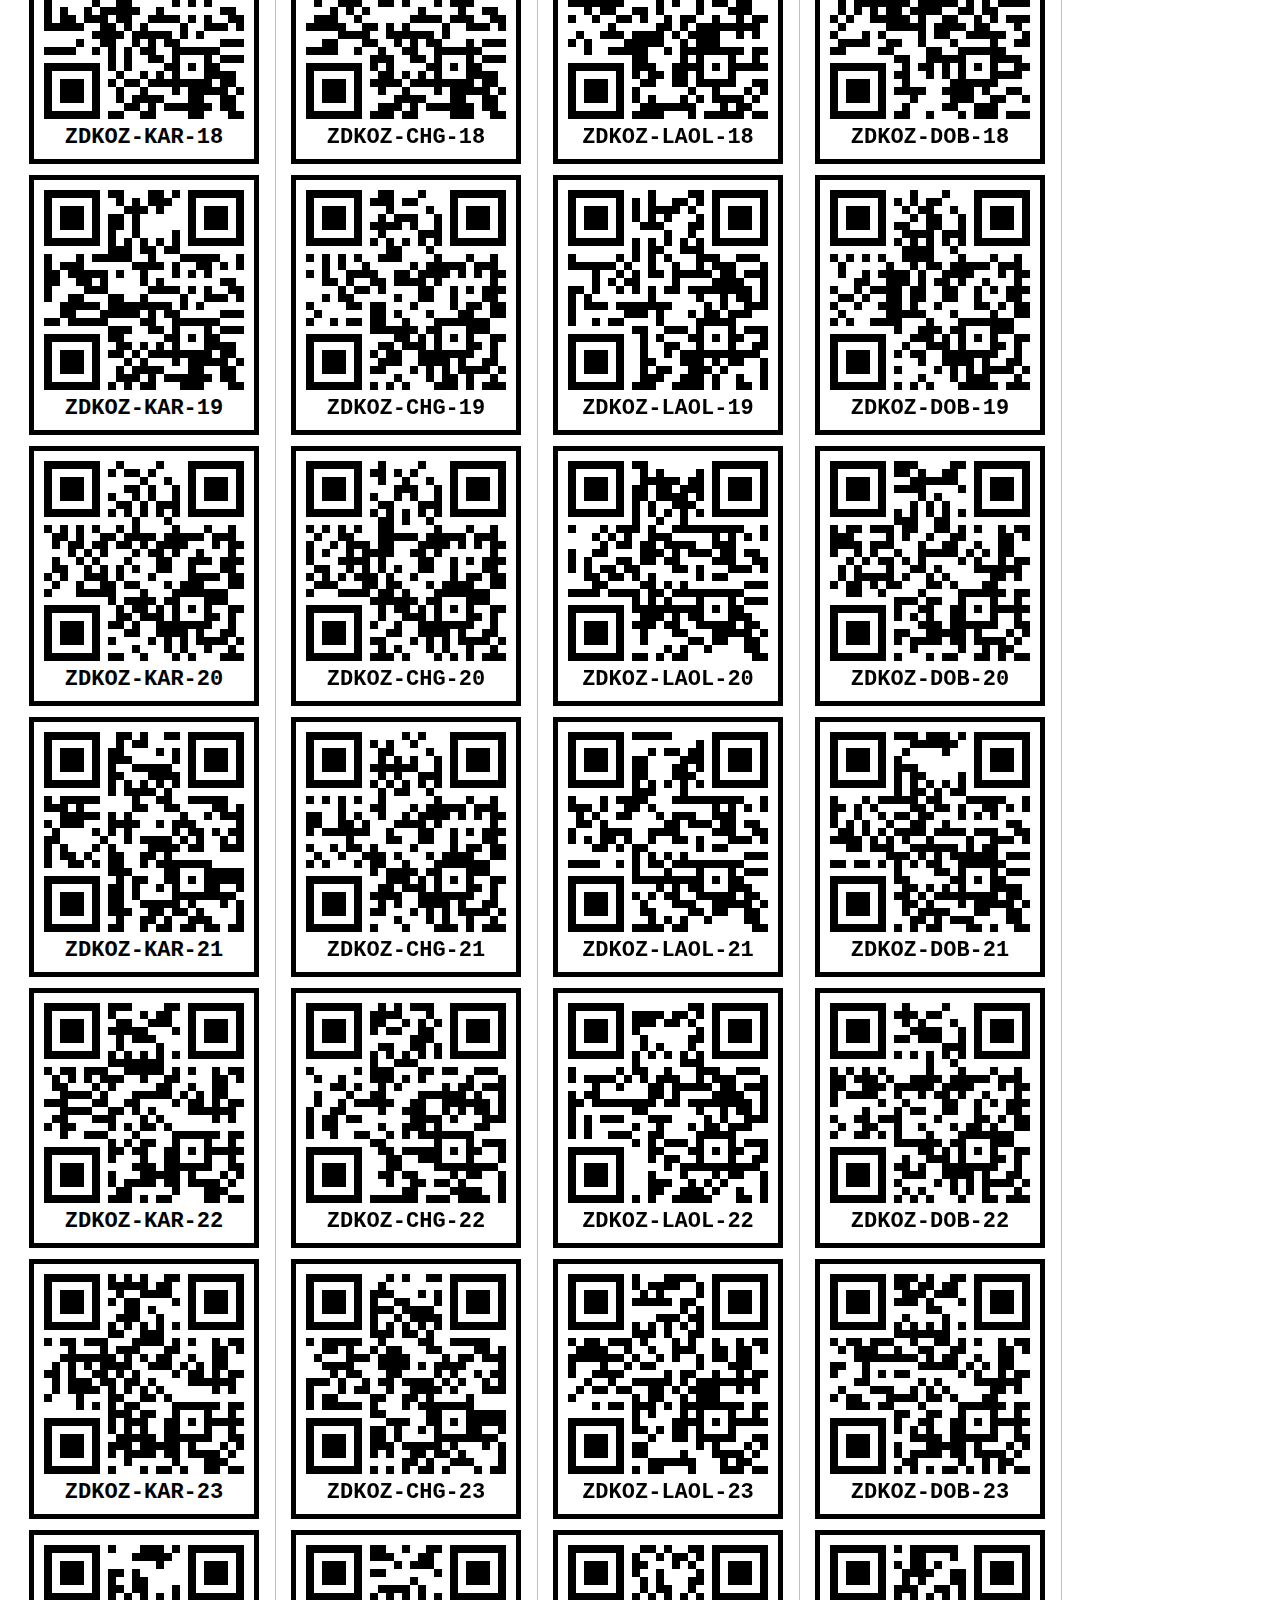
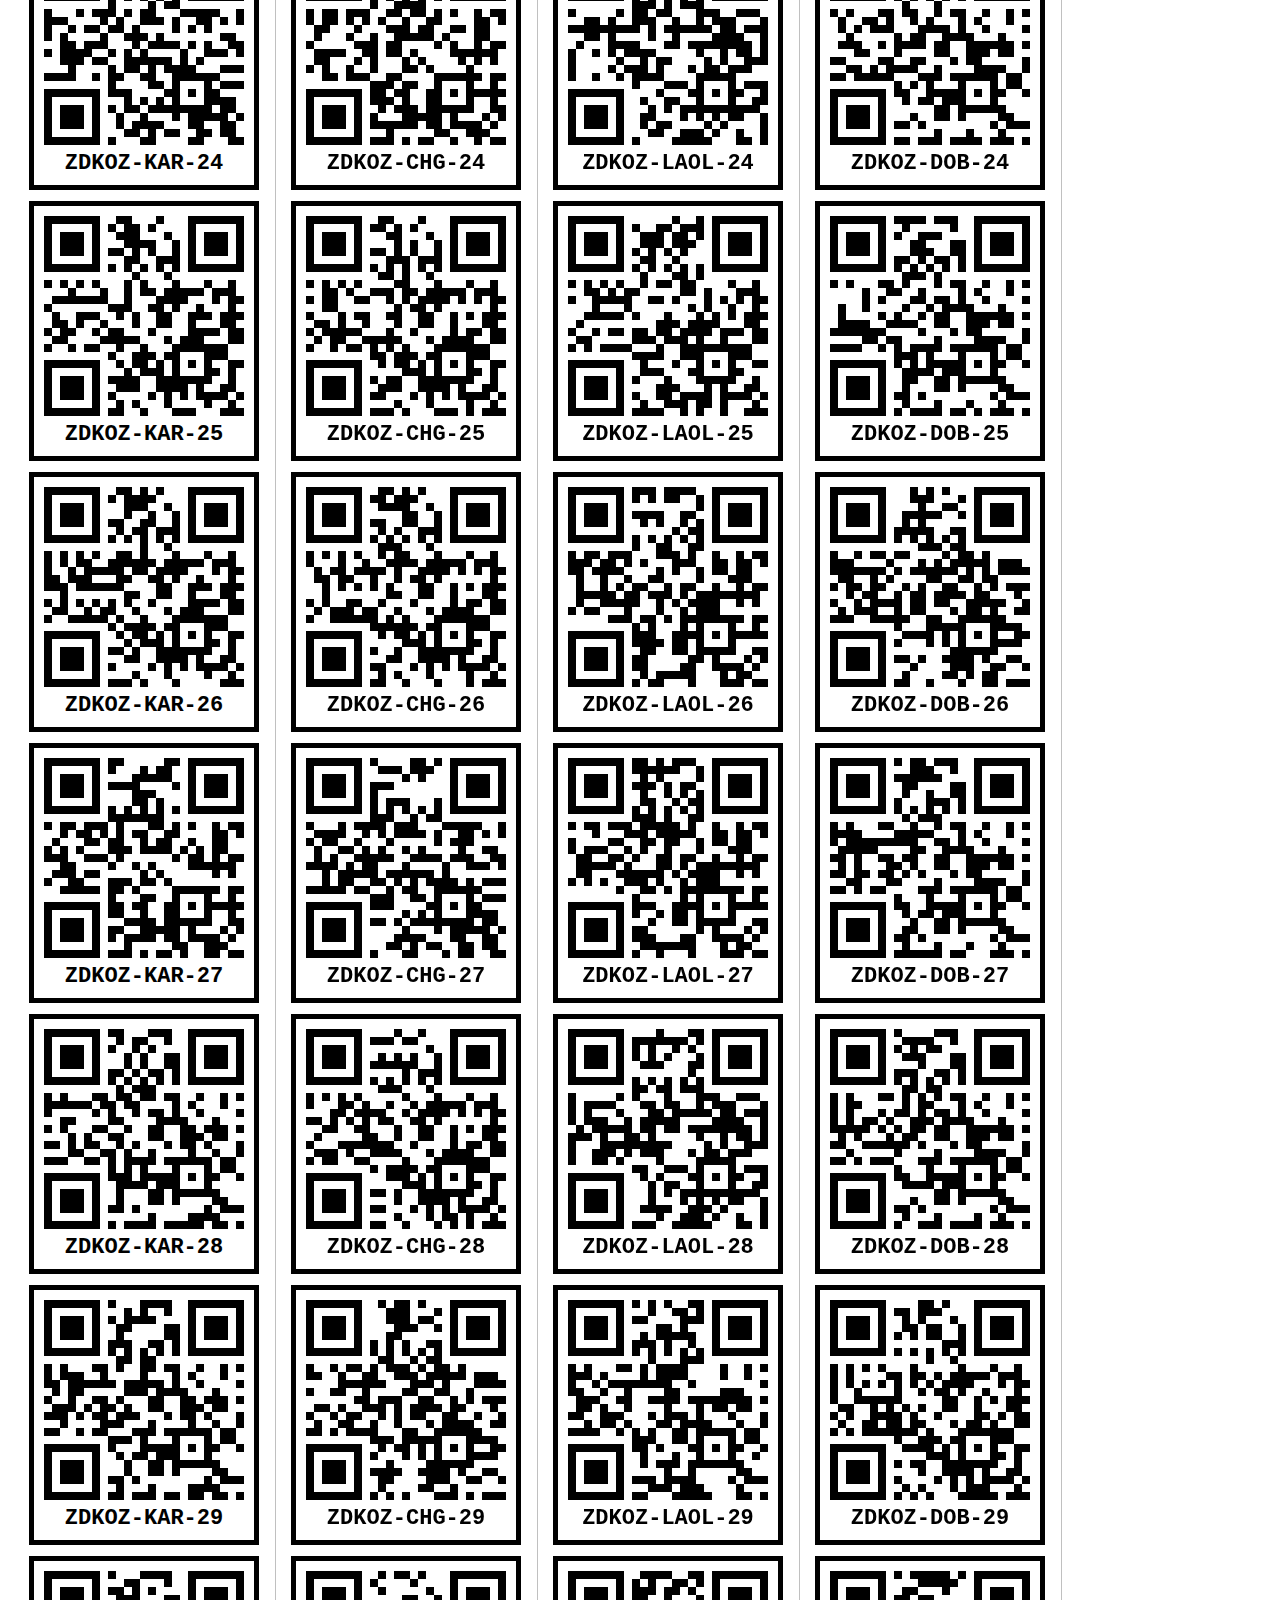
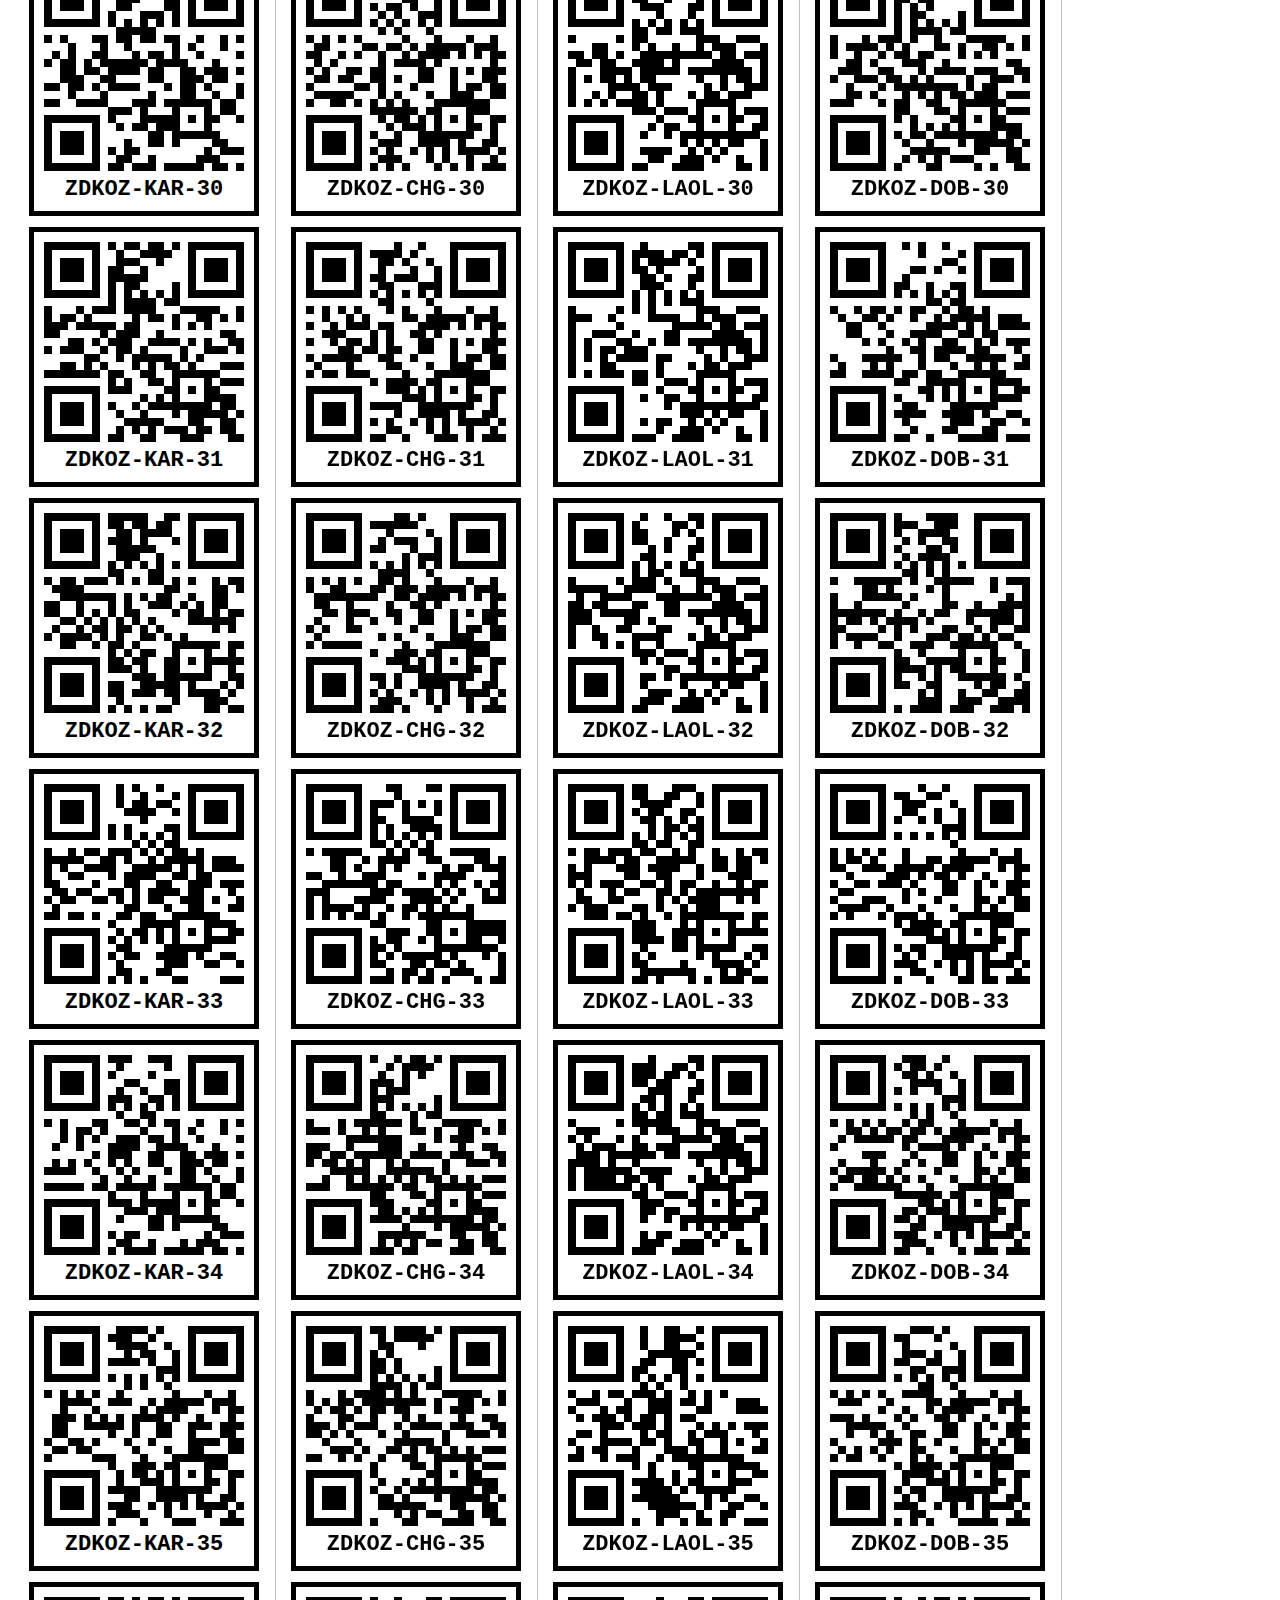
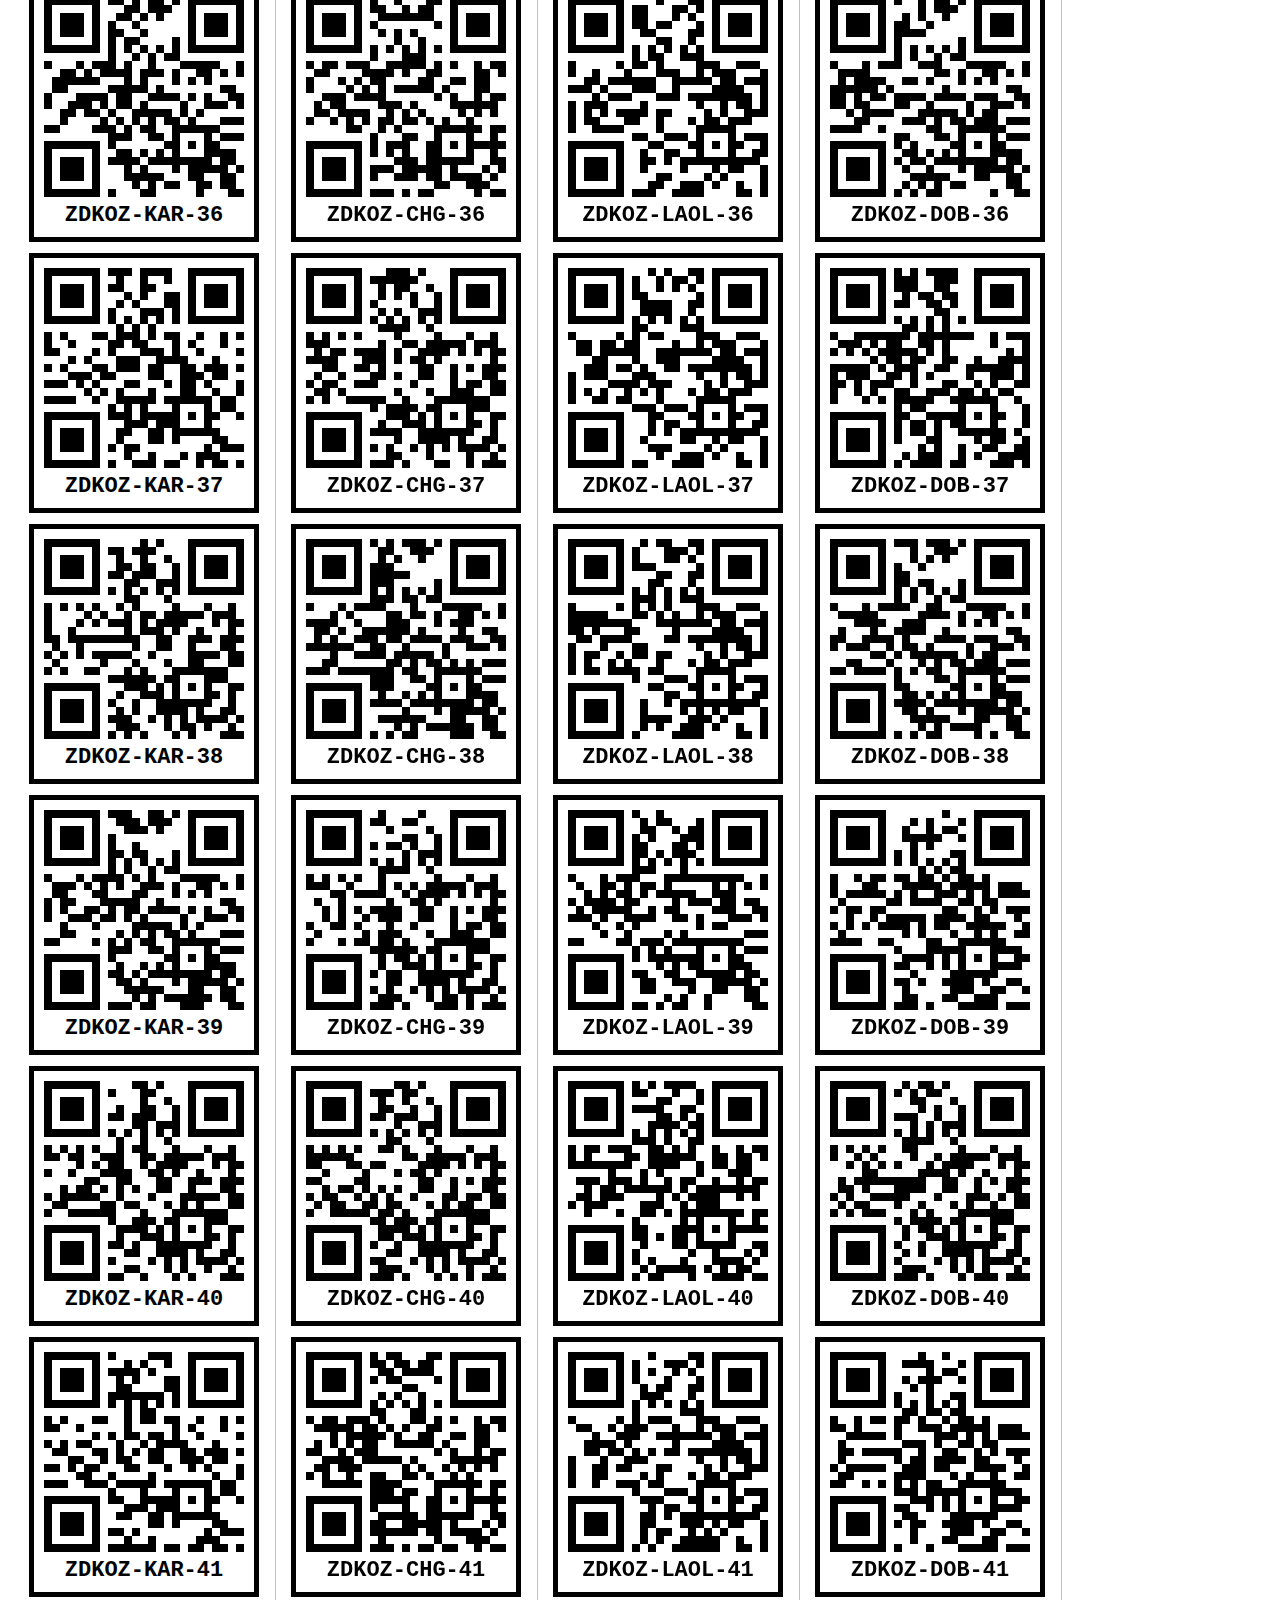
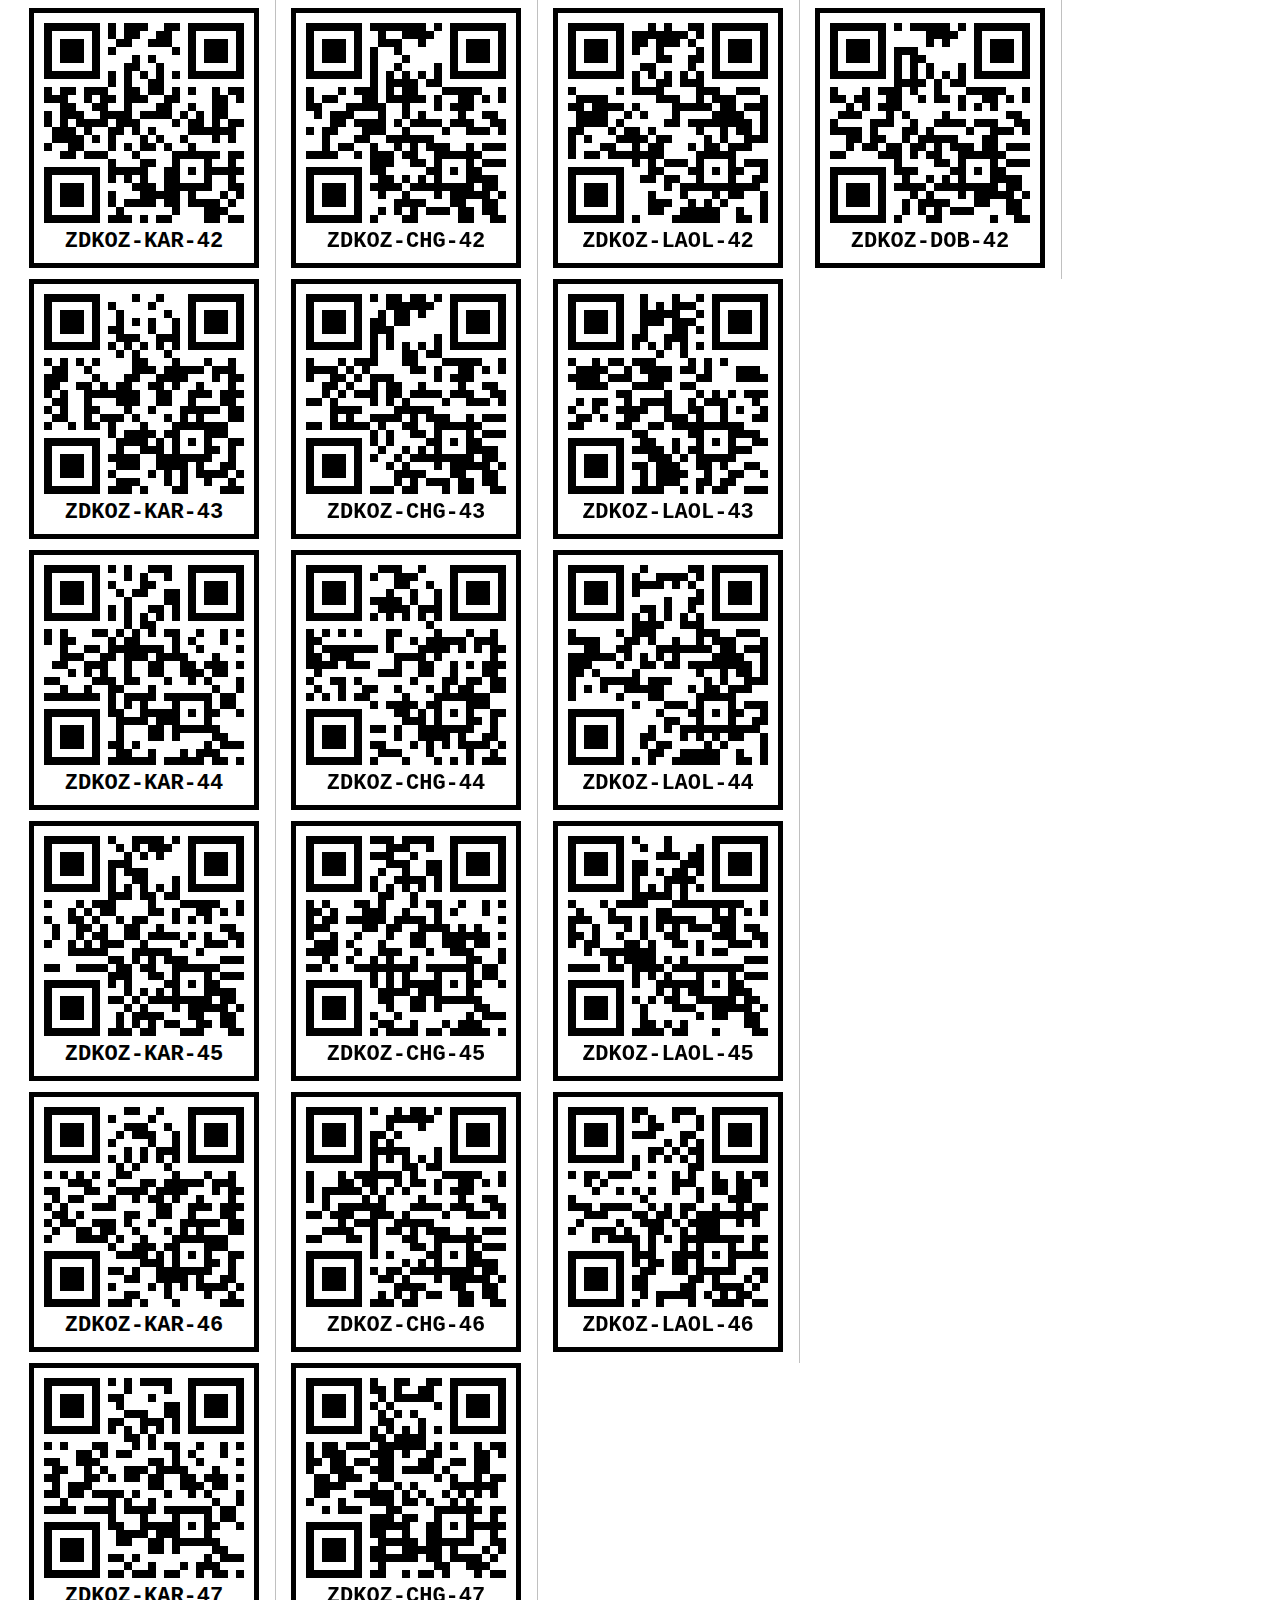
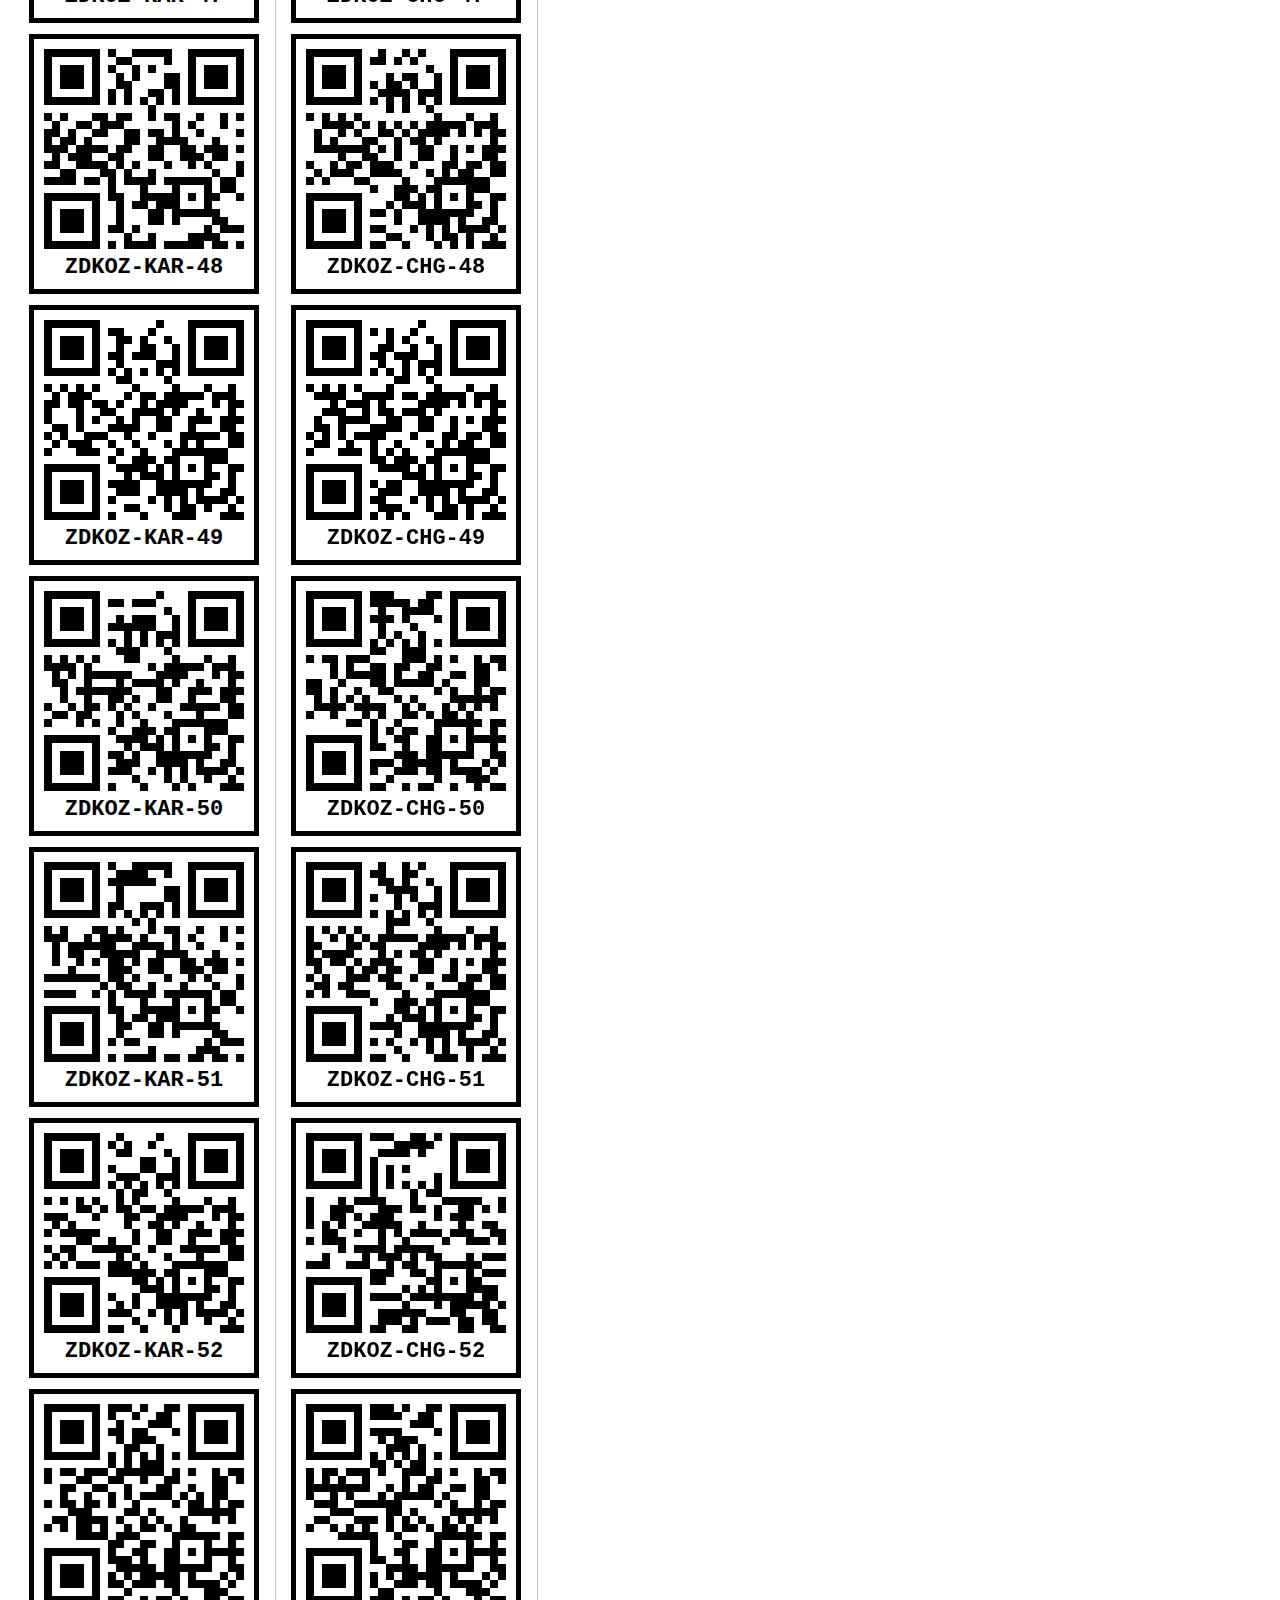
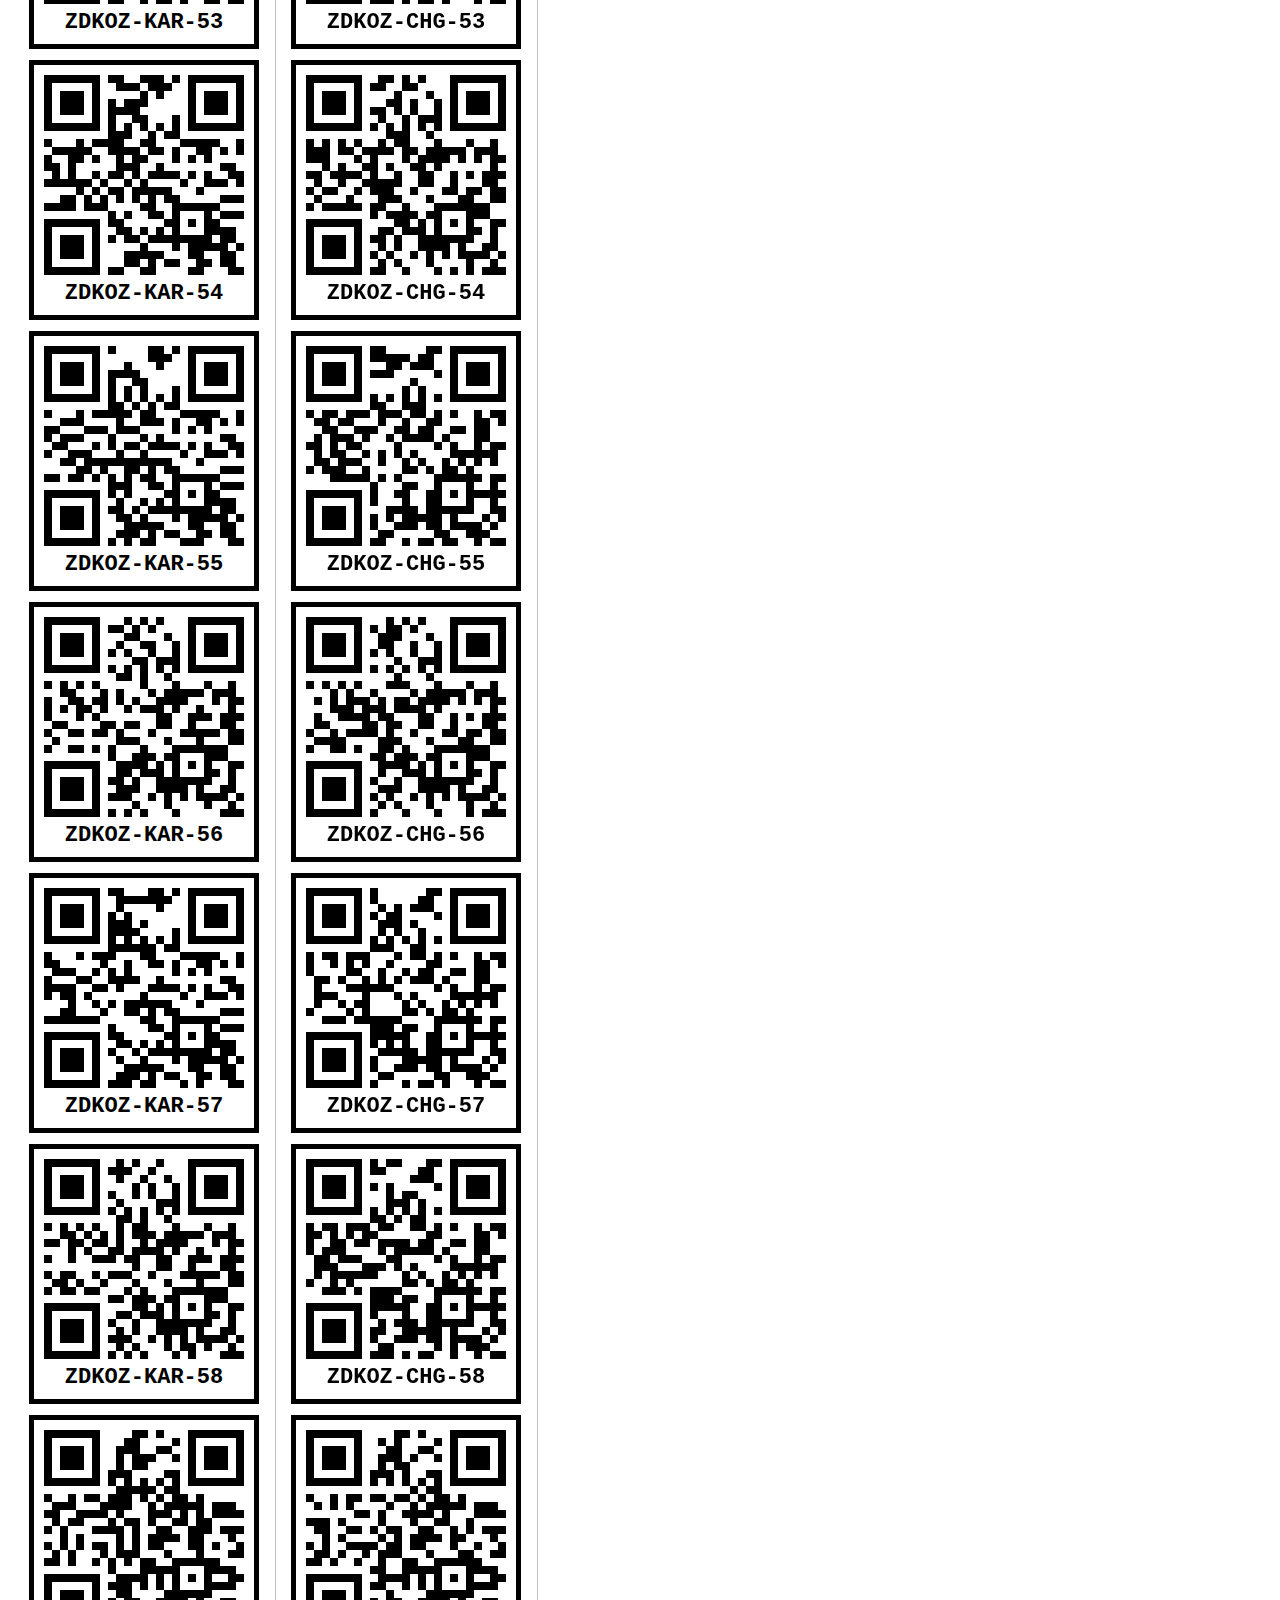
==== commit 8ee12d4e: "Add files via upload" ====
--- a/generator/index.html
+++ b/generator/index.html
@@ -10,5 +10,5 @@
 <link href="/generator/css/app.css" rel="stylesheet"></head>
 <body>
   <app></app>
-<script type="text/javascript" src="/generator/app.3625b294370742699b46.js"></script></body>
+<script type="text/javascript" src="/generator/app.e2d39fa15ae0454f90bc.js"></script></body>
 </html>
--- a/generator/css/app.css
+++ b/generator/css/app.css
@@ -7,7 +7,7 @@
 }
 
 input {
-  width: 50px;
+  width: 40px;
   font-size: 11px;
 }
 
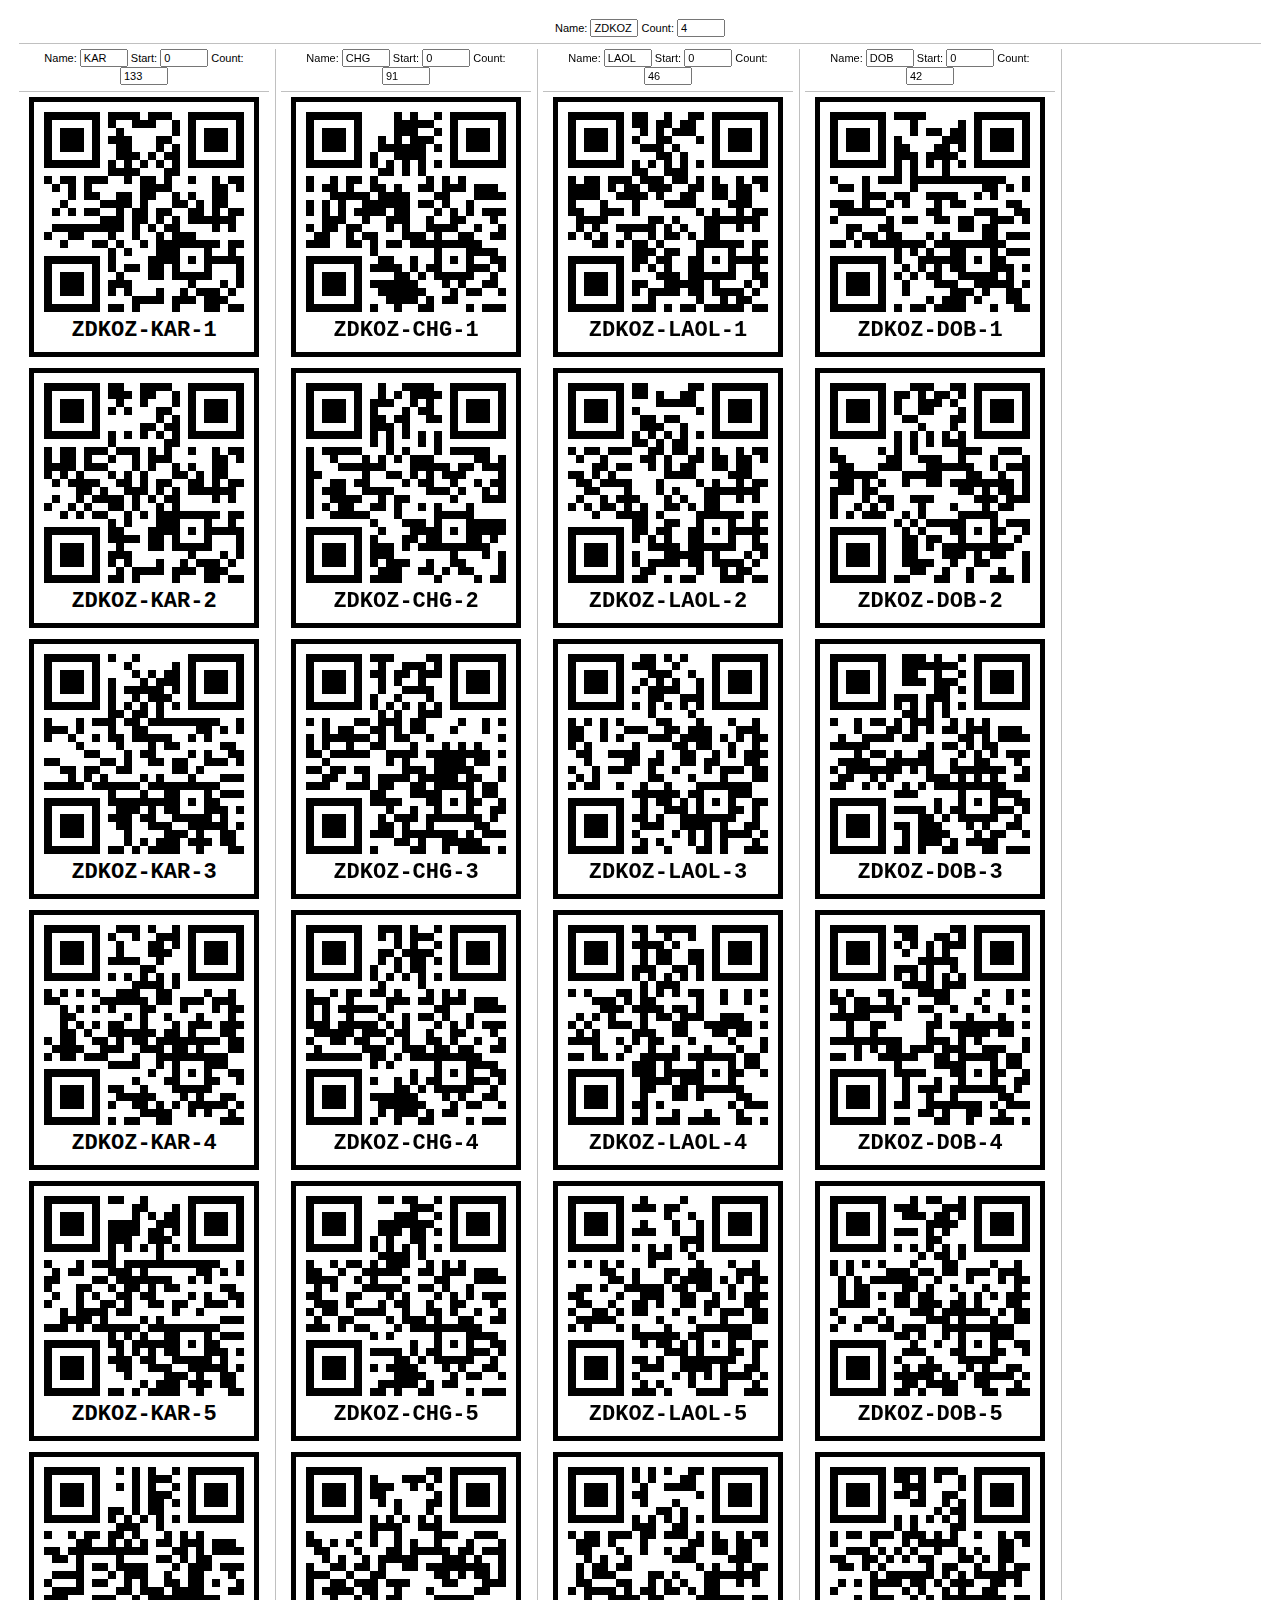
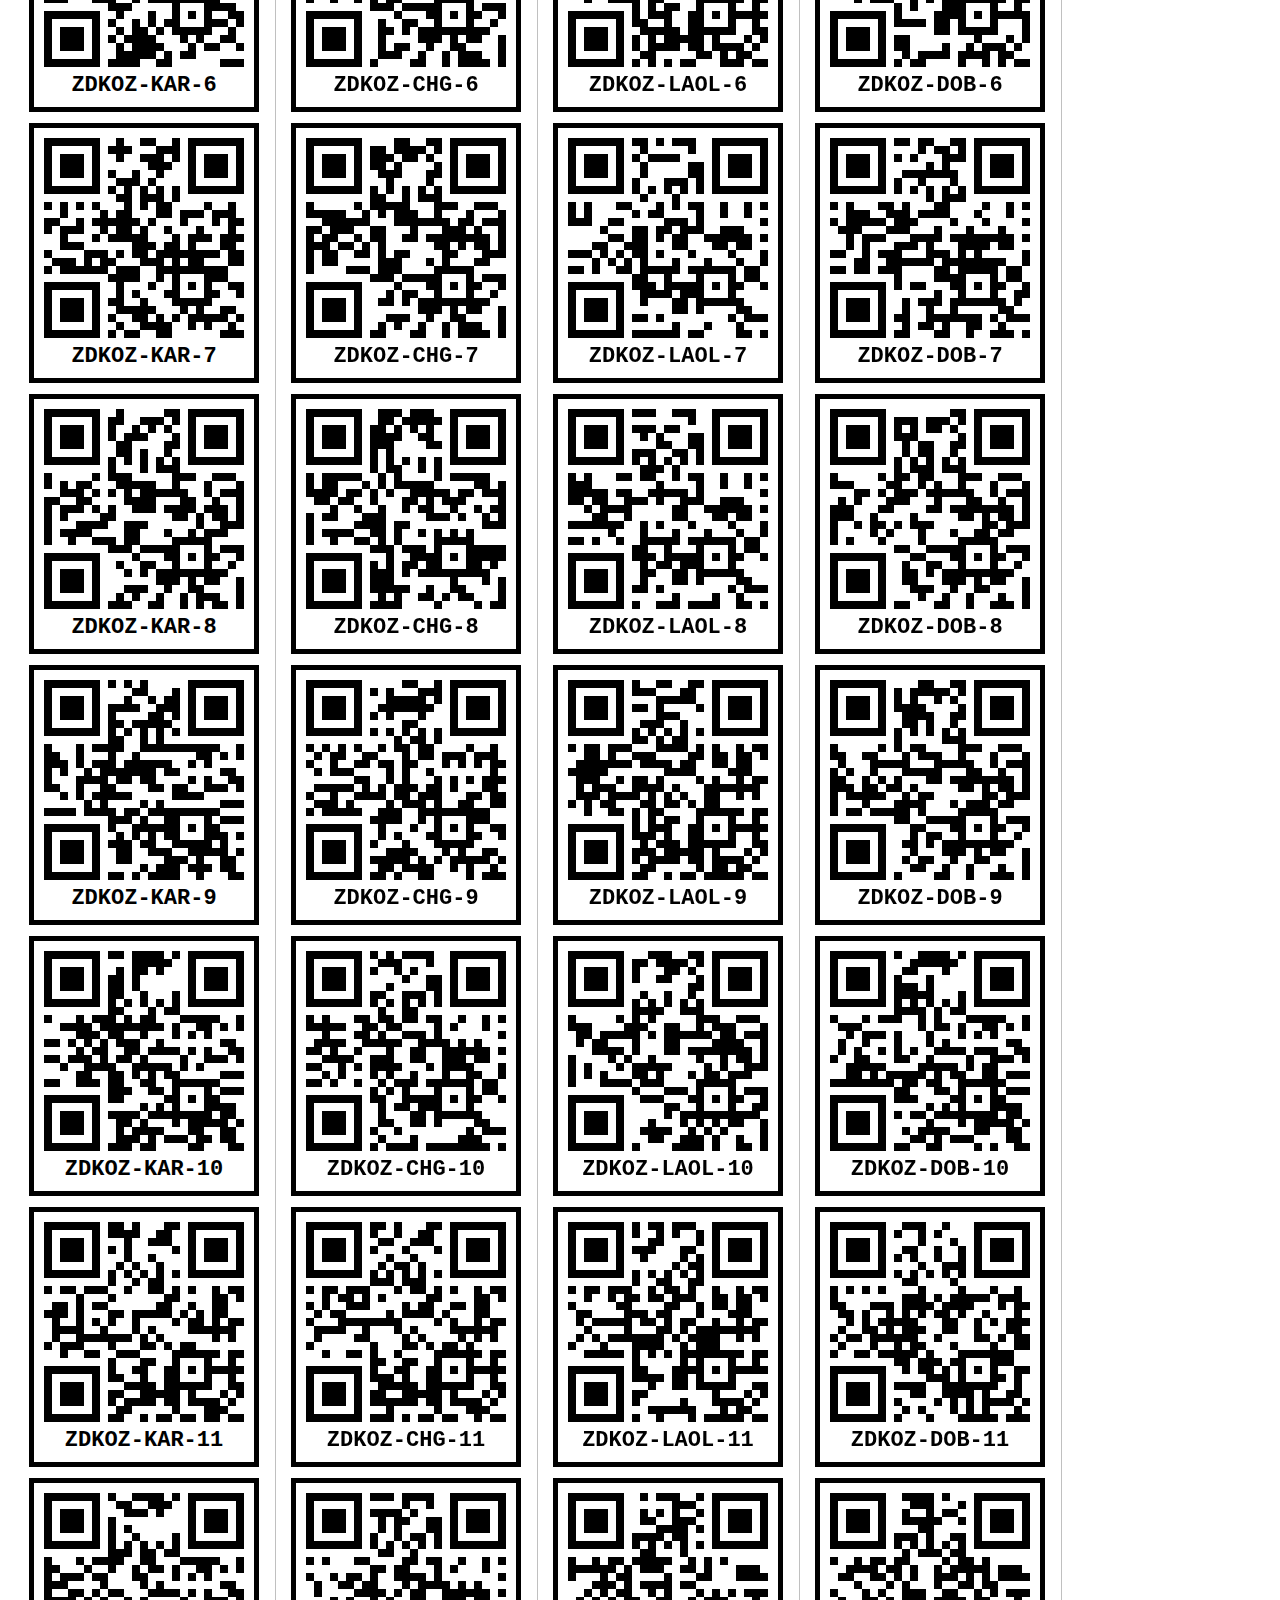
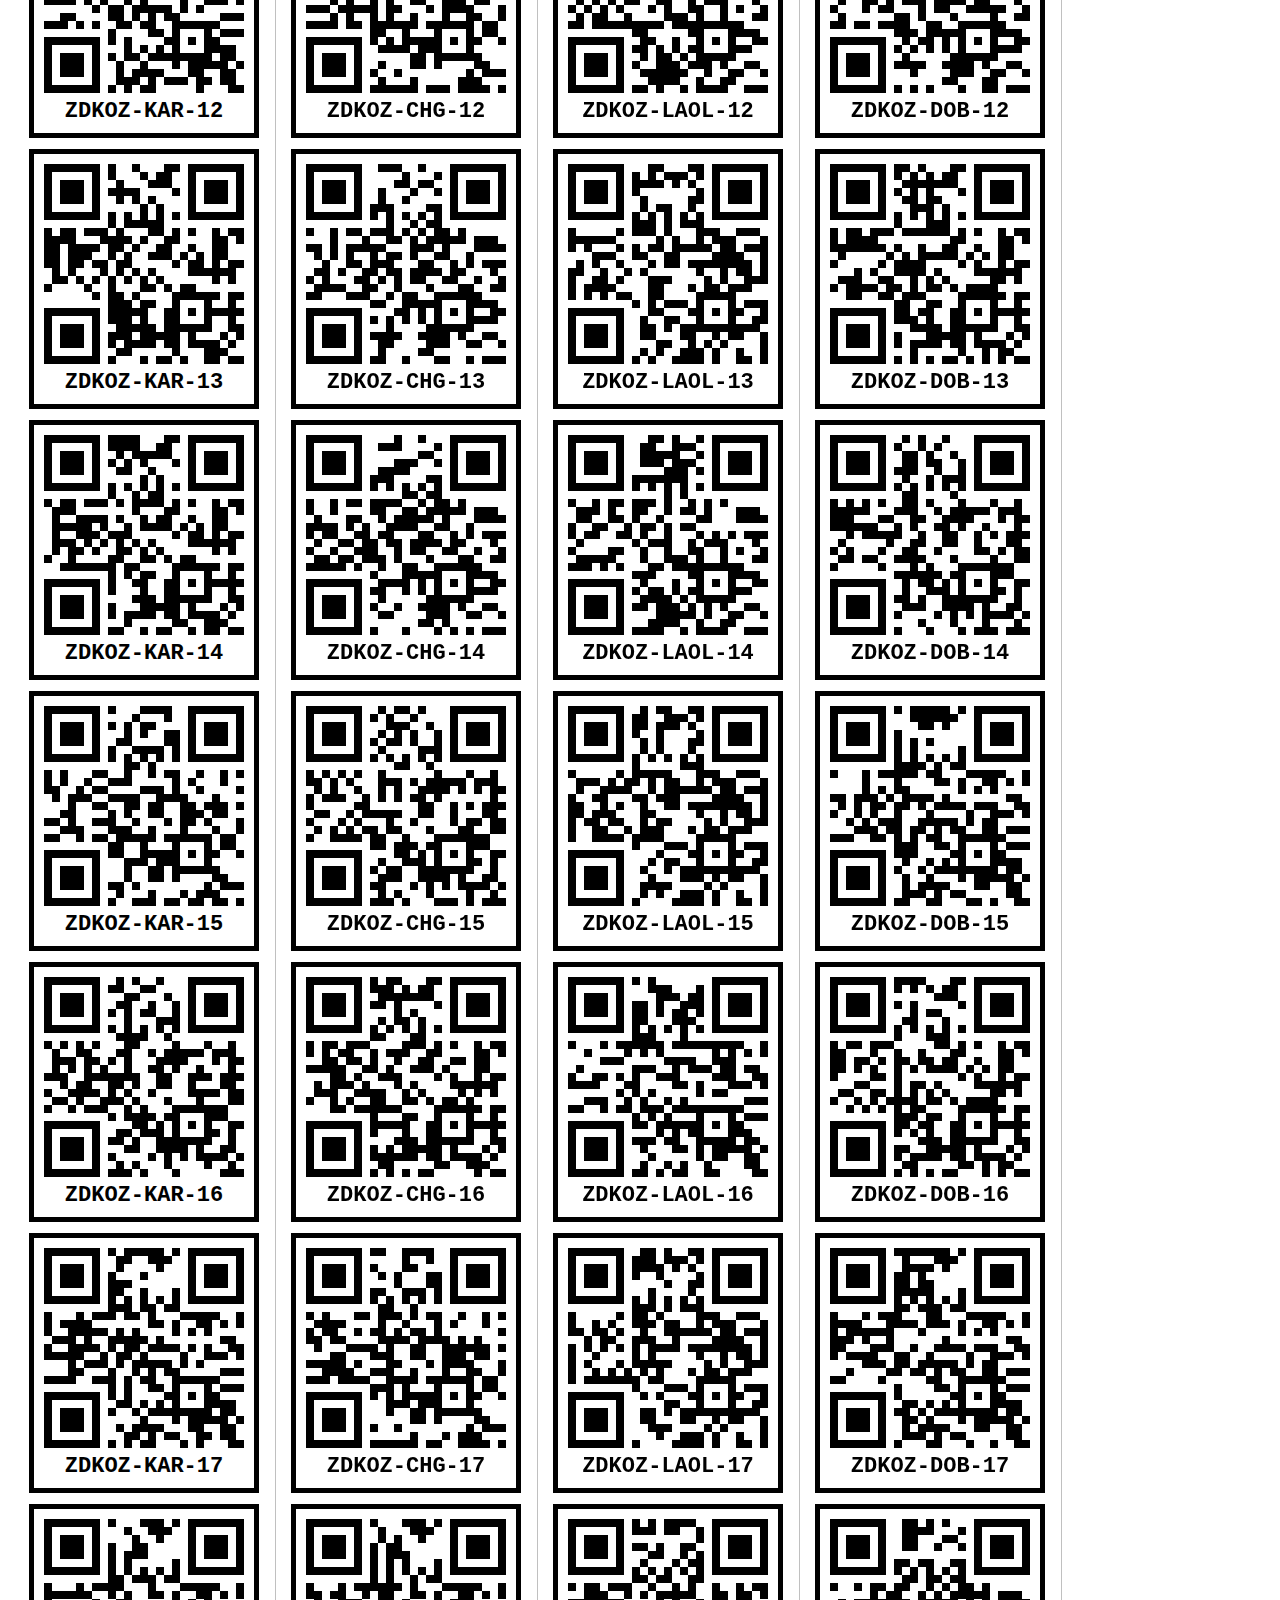
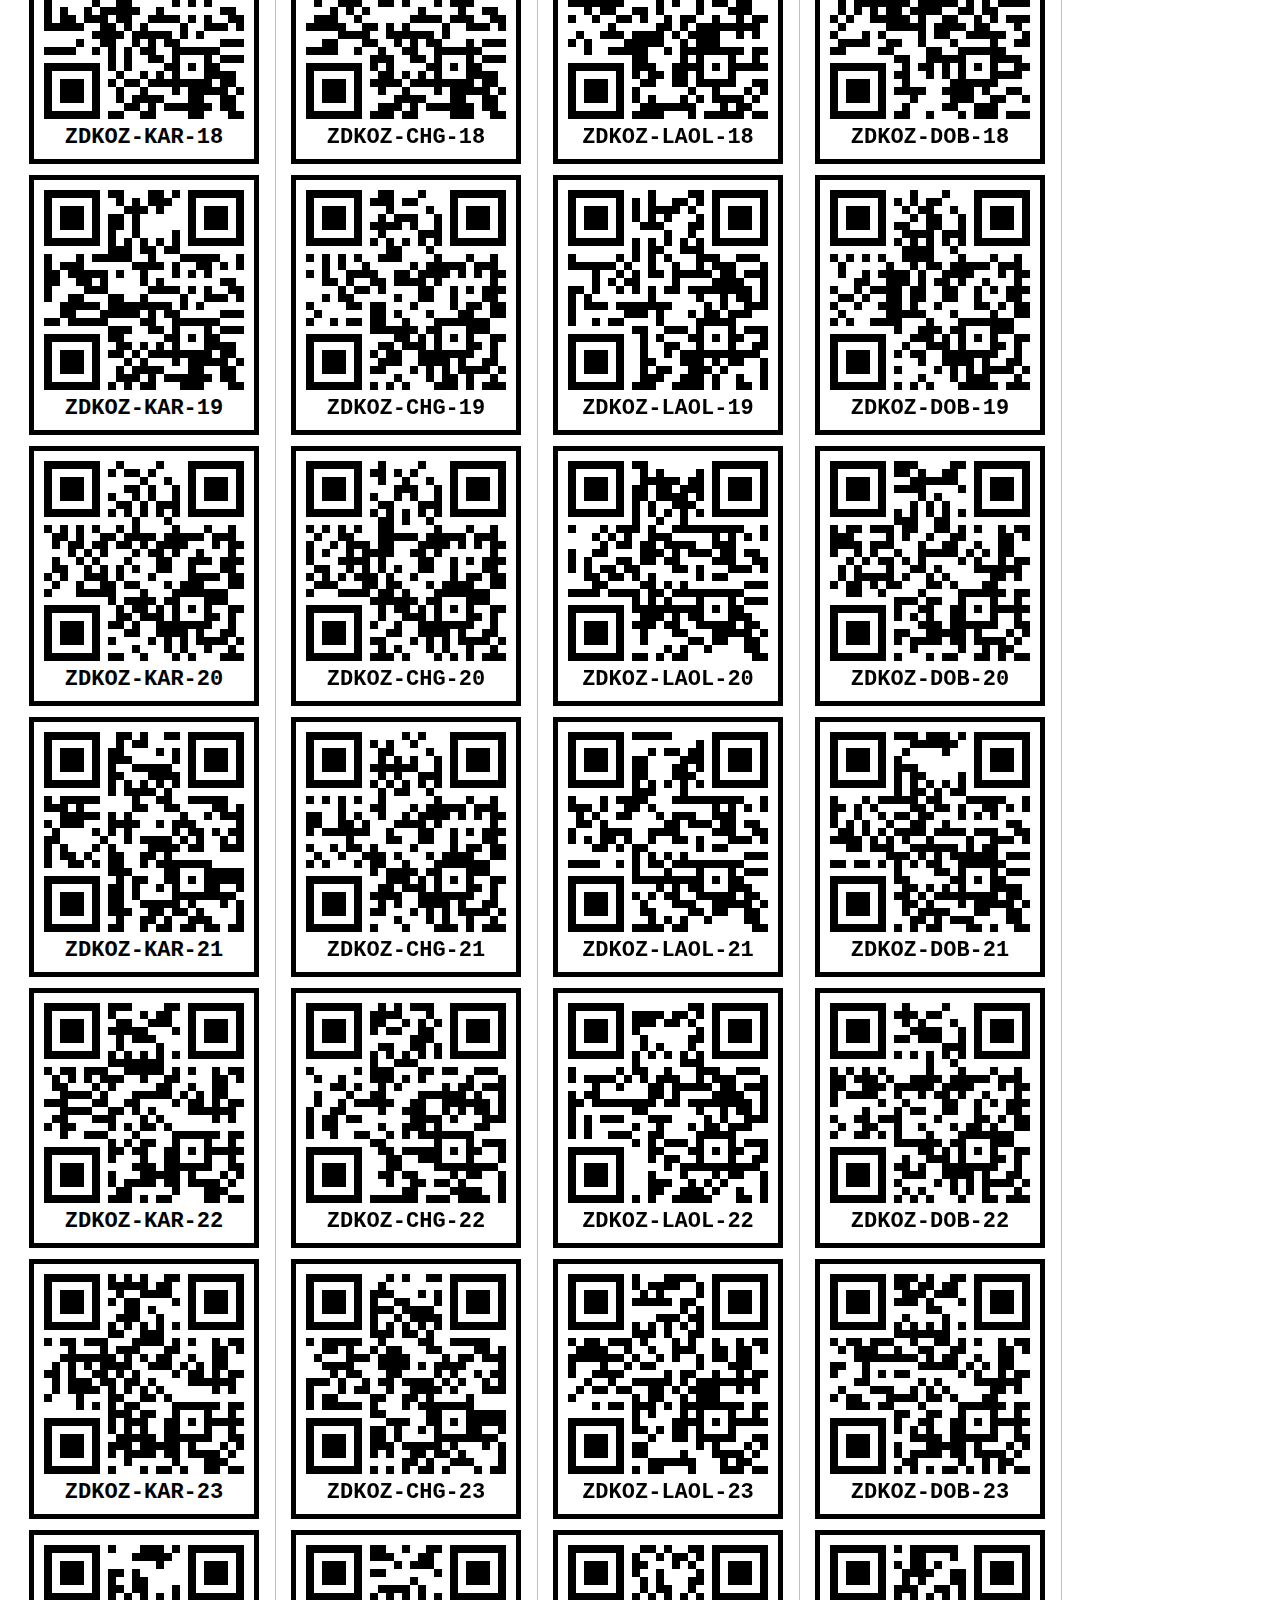
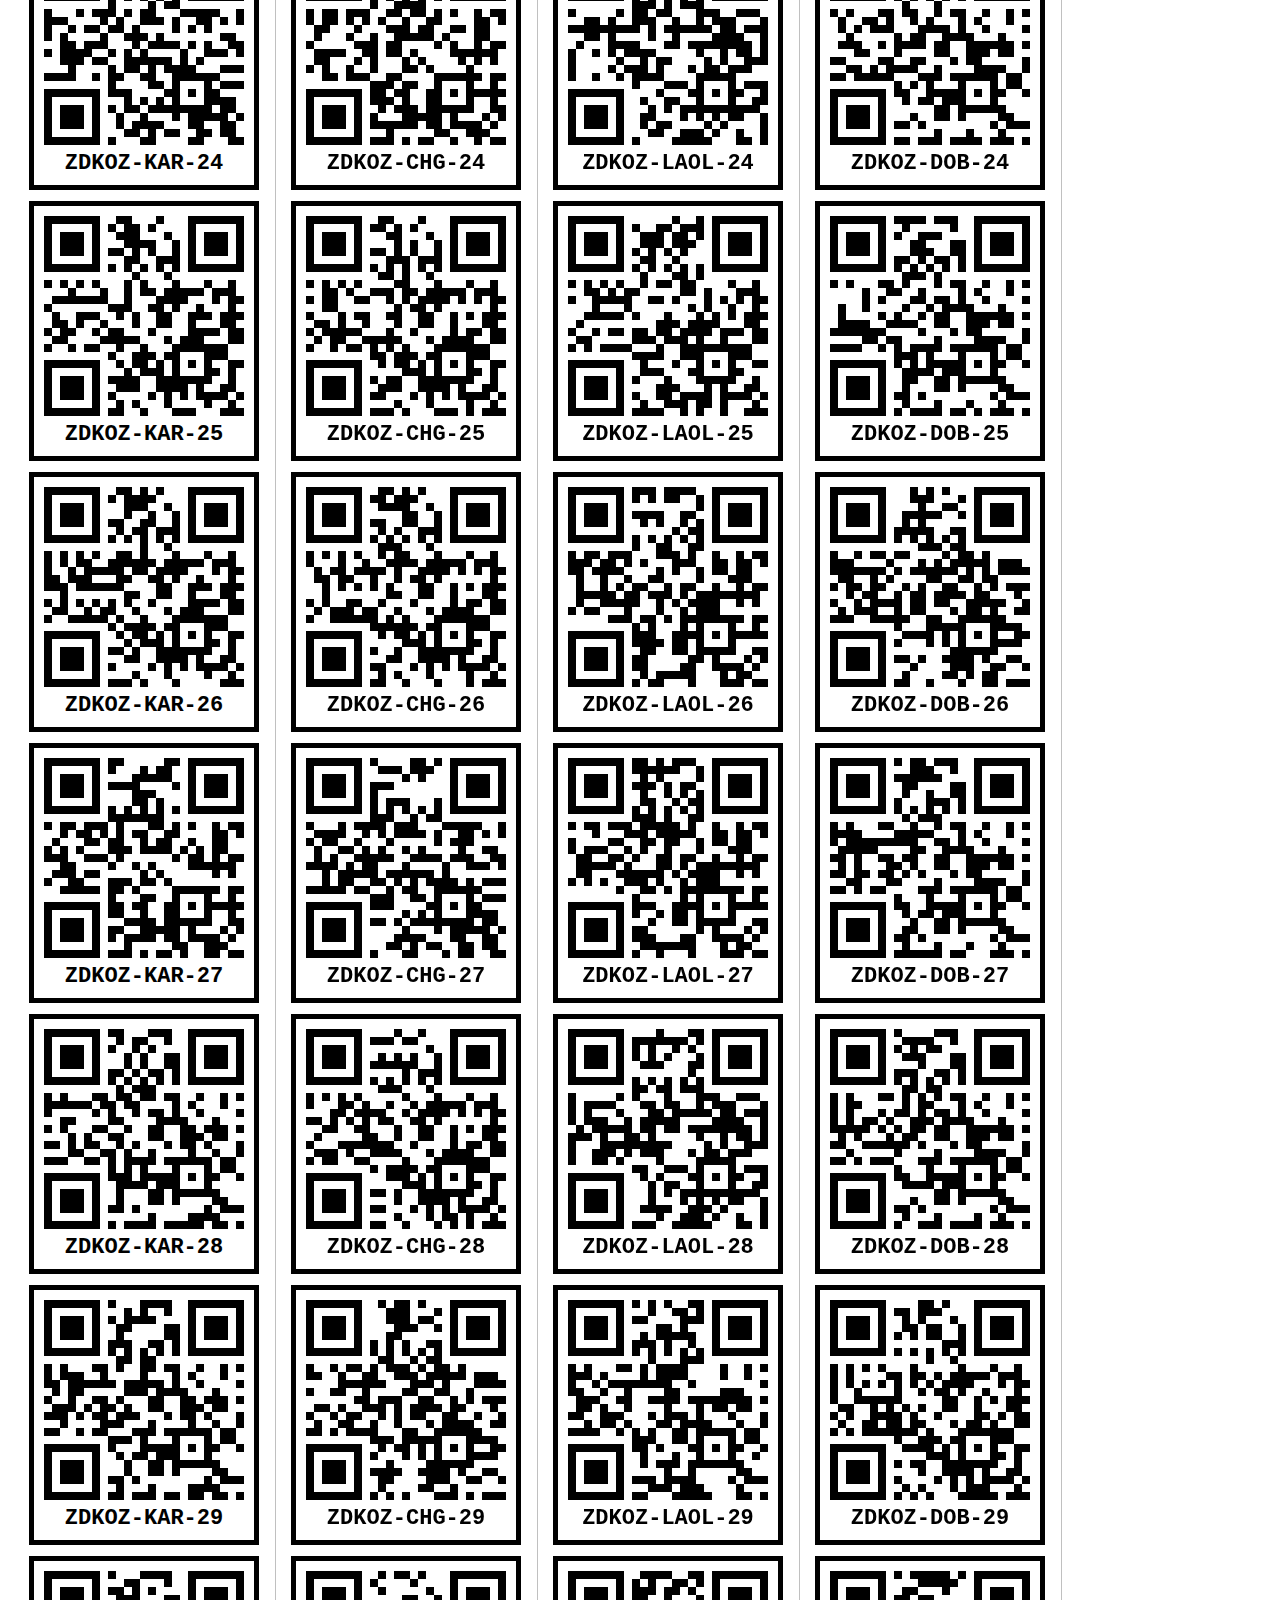
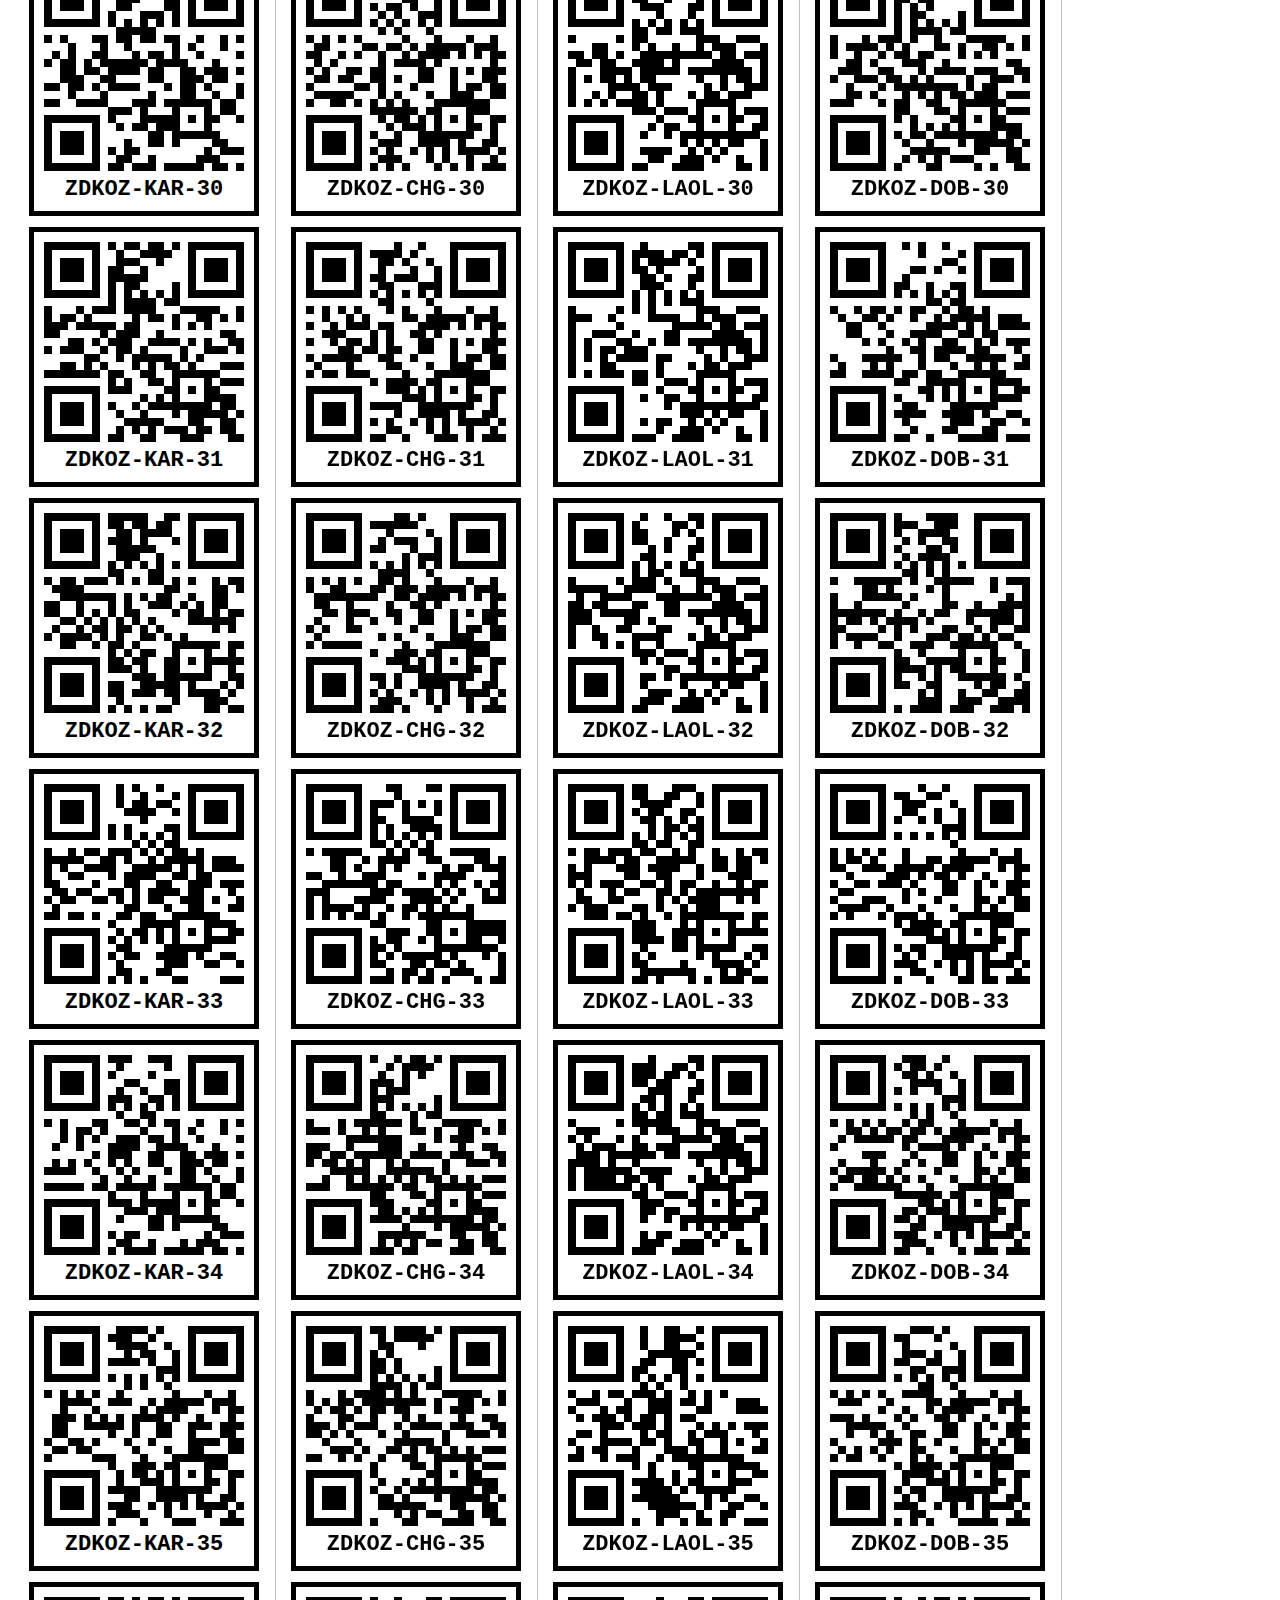
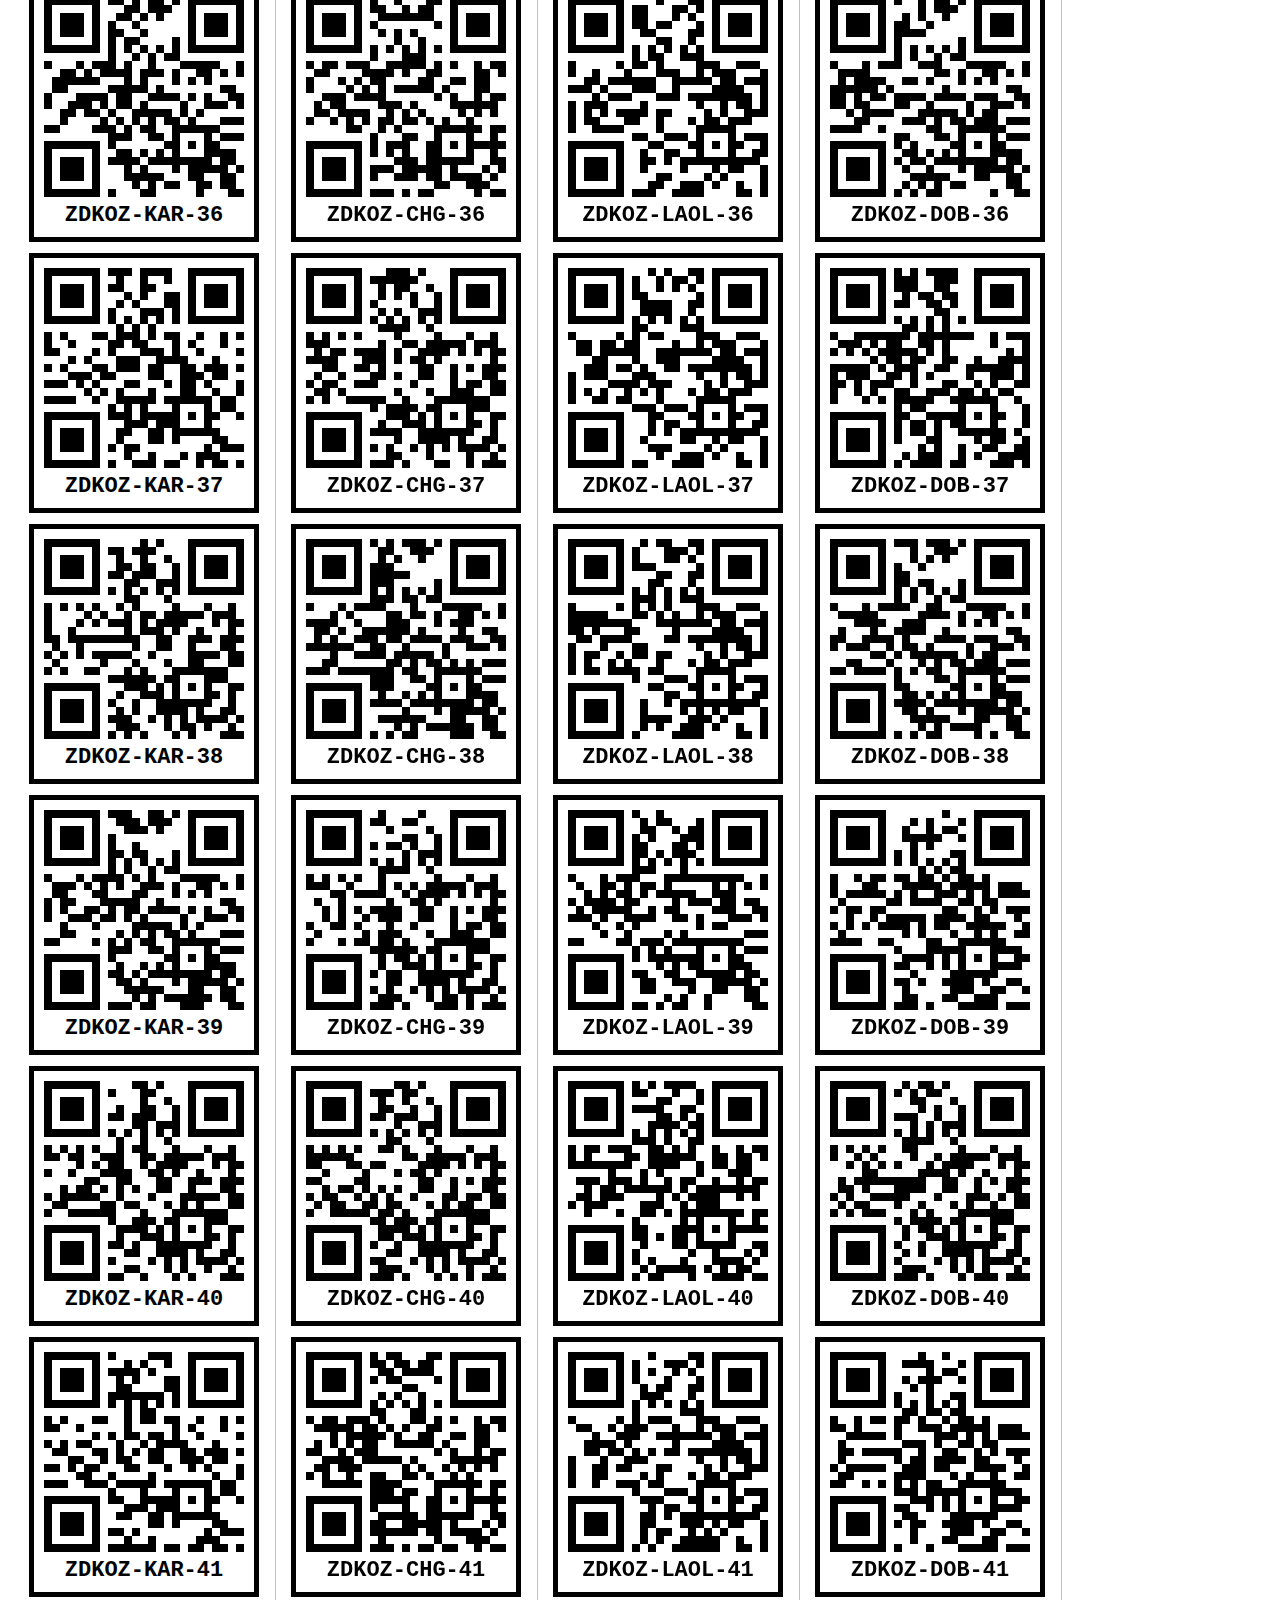
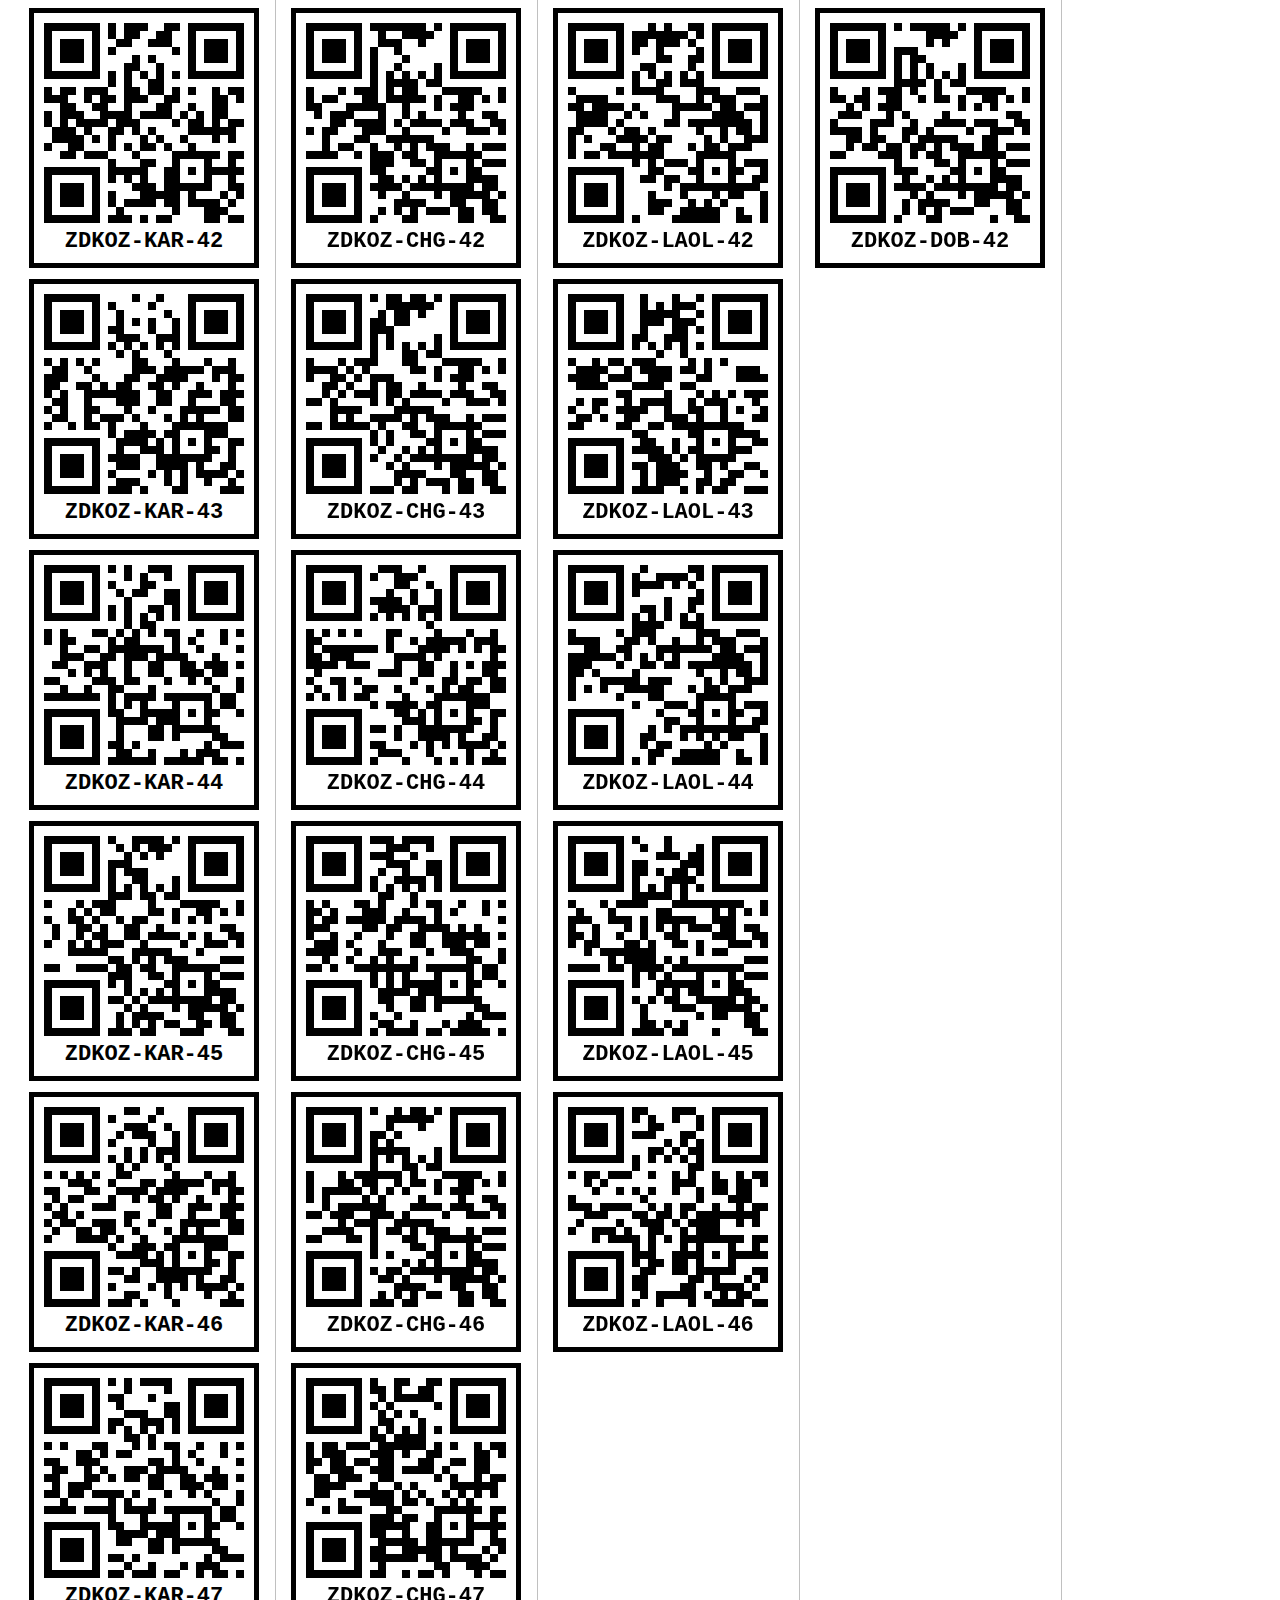
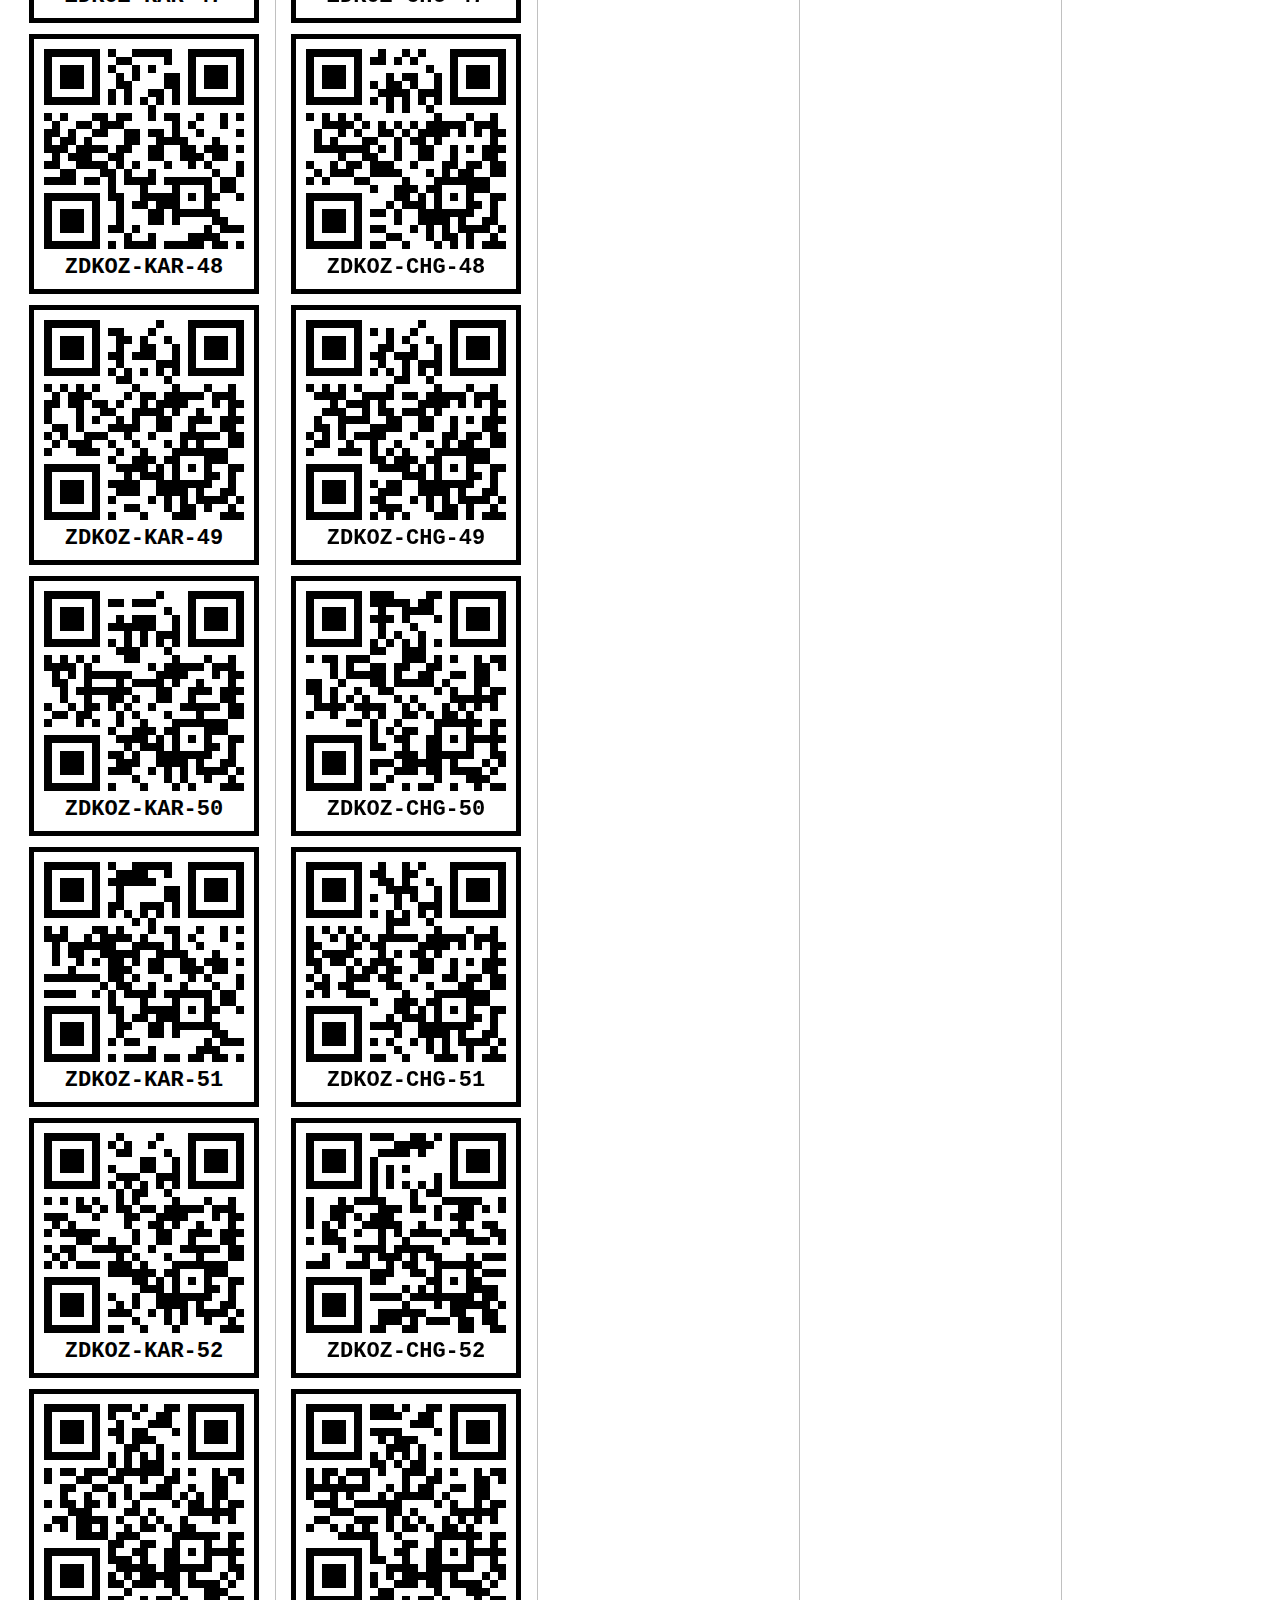
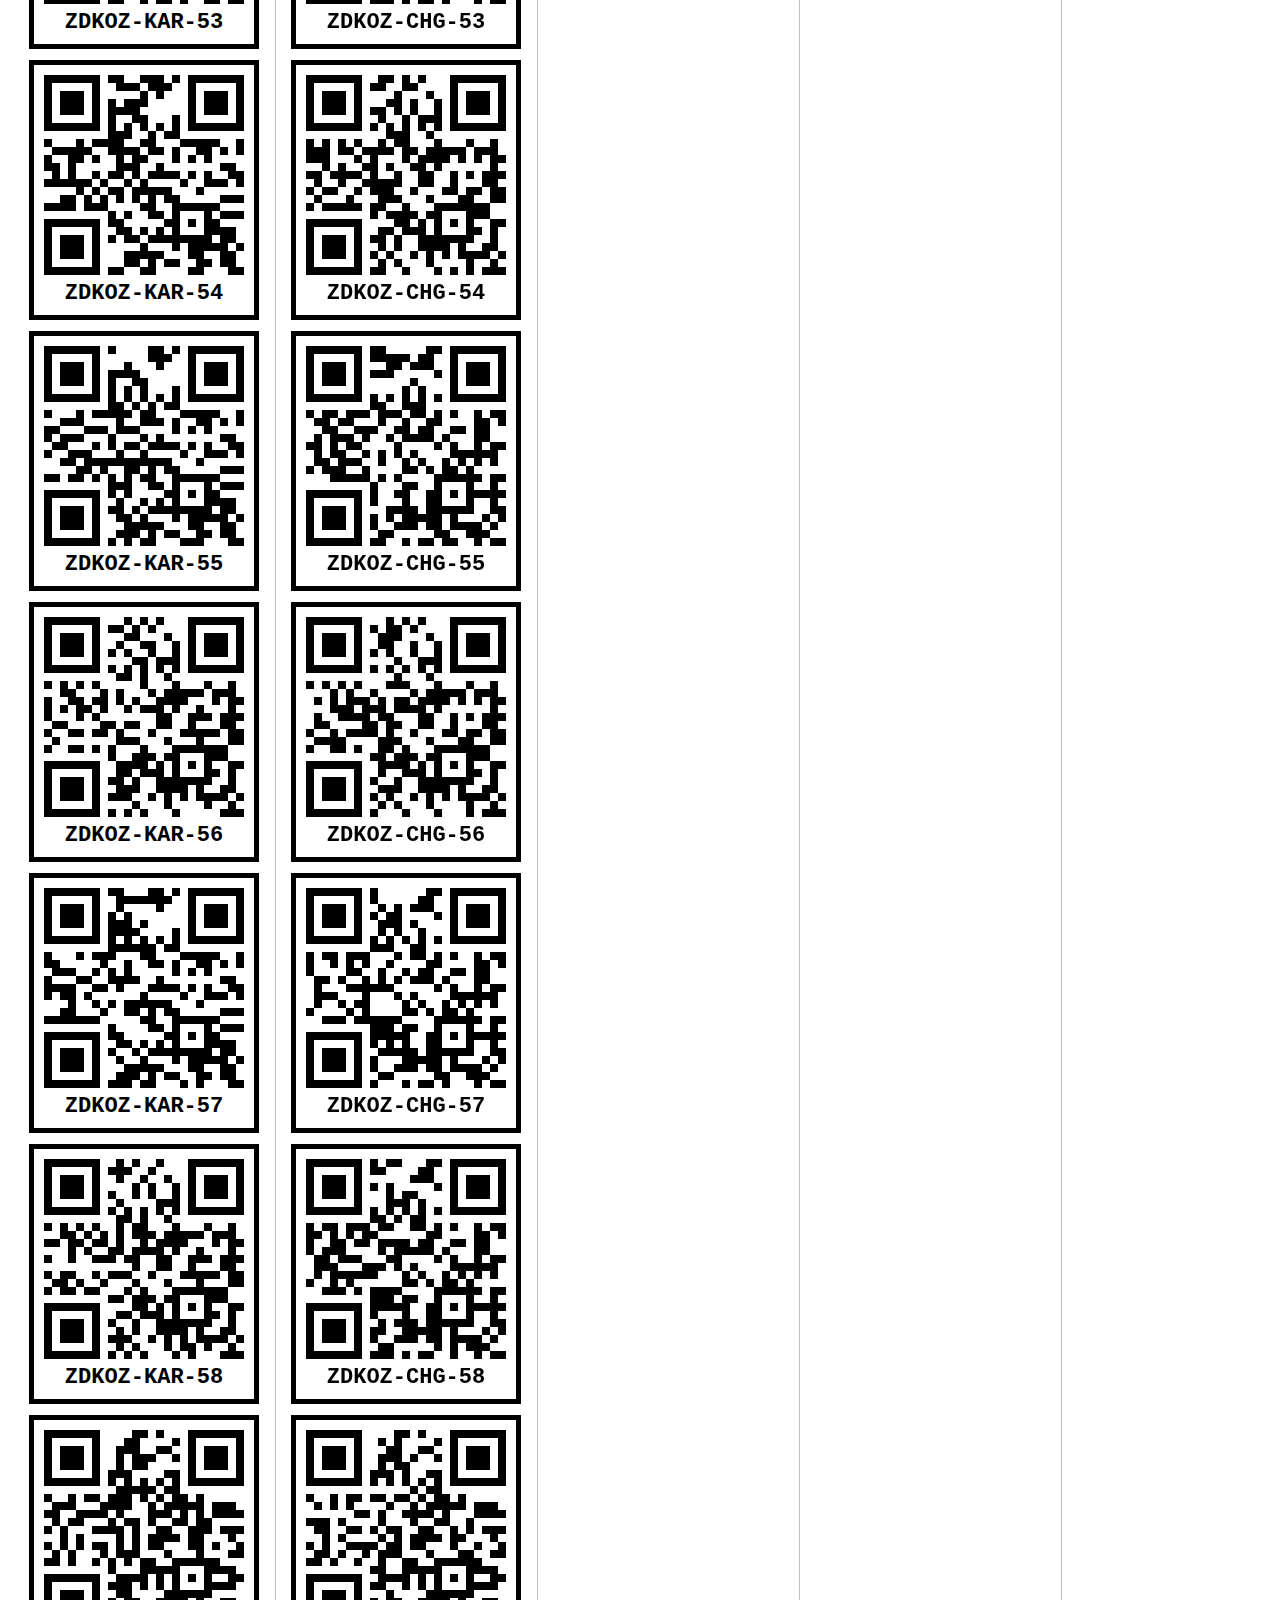
==== commit 16bb3318: "Add files via upload" ====
--- a/generator/index.html
+++ b/generator/index.html
@@ -10,5 +10,5 @@
 <link href="/generator/css/app.css" rel="stylesheet"></head>
 <body>
   <app></app>
-<script type="text/javascript" src="/generator/app.e2d39fa15ae0454f90bc.js"></script></body>
+<script type="text/javascript" src="/generator/app.332c305ead08ad41fa8e.js"></script></body>
 </html>
--- a/generator/css/app.css
+++ b/generator/css/app.css
@@ -17,9 +17,15 @@
   border-bottom: 1px solid silver;
 }
 
+.flex {
+  display: -ms-flexbox;
+  display: flex;
+}
+
 .column {
   width: 250px;
-  float: left;
+  -ms-flex-negative: 0;
+      flex-shrink: 0;
   padding-right: 0.5em;
   margin-right: 0.5em;
   border-right: 1px solid silver;
